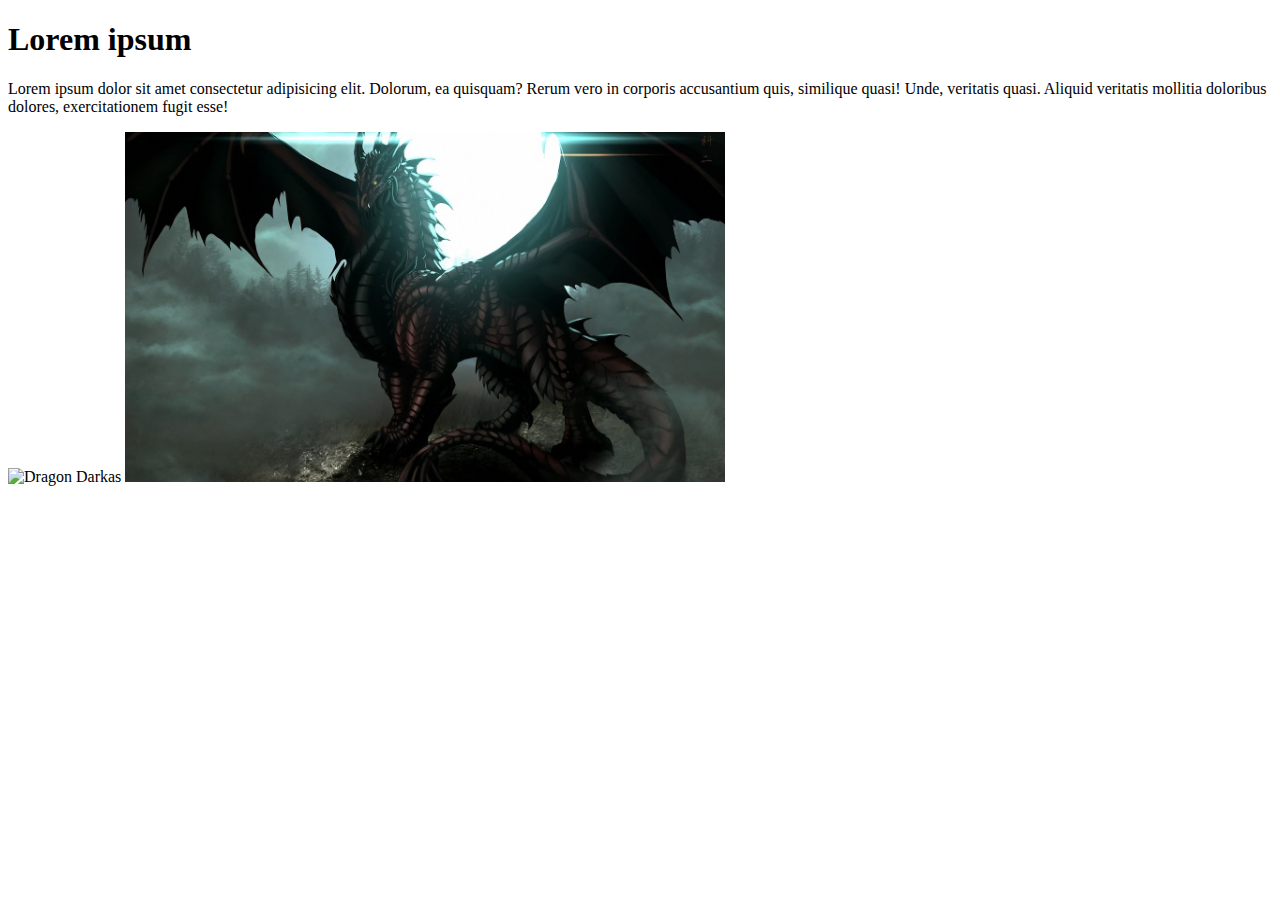
==== index.html @ f3823cfc "Secind Commit" ====
<!DOCTYPE html>
<html lang="en">
<head>
  <meta charset="UTF-8">
  
  <title>Terms of Reference #1</title>
</head>
<body>
  
  <h1>Lorem ipsum</h1>
  
  <p>Lorem ipsum dolor sit amet consectetur adipisicing elit. Dolorum, ea quisquam? Rerum vero in corporis accusantium quis, similique quasi! Unde, veritatis quasi. Aliquid veritatis mollitia doloribus dolores, exercitationem fugit esse!</p>
 
  <img src="http://svgnipro.tmweb.ru/img/img1.jpg" alt="Dragon Darkas" width="600px" height="350px">
  
  <img src="img/img2.jpg" alt="Dragon Mercan" width="600px" height="350px">

</body>
</html>
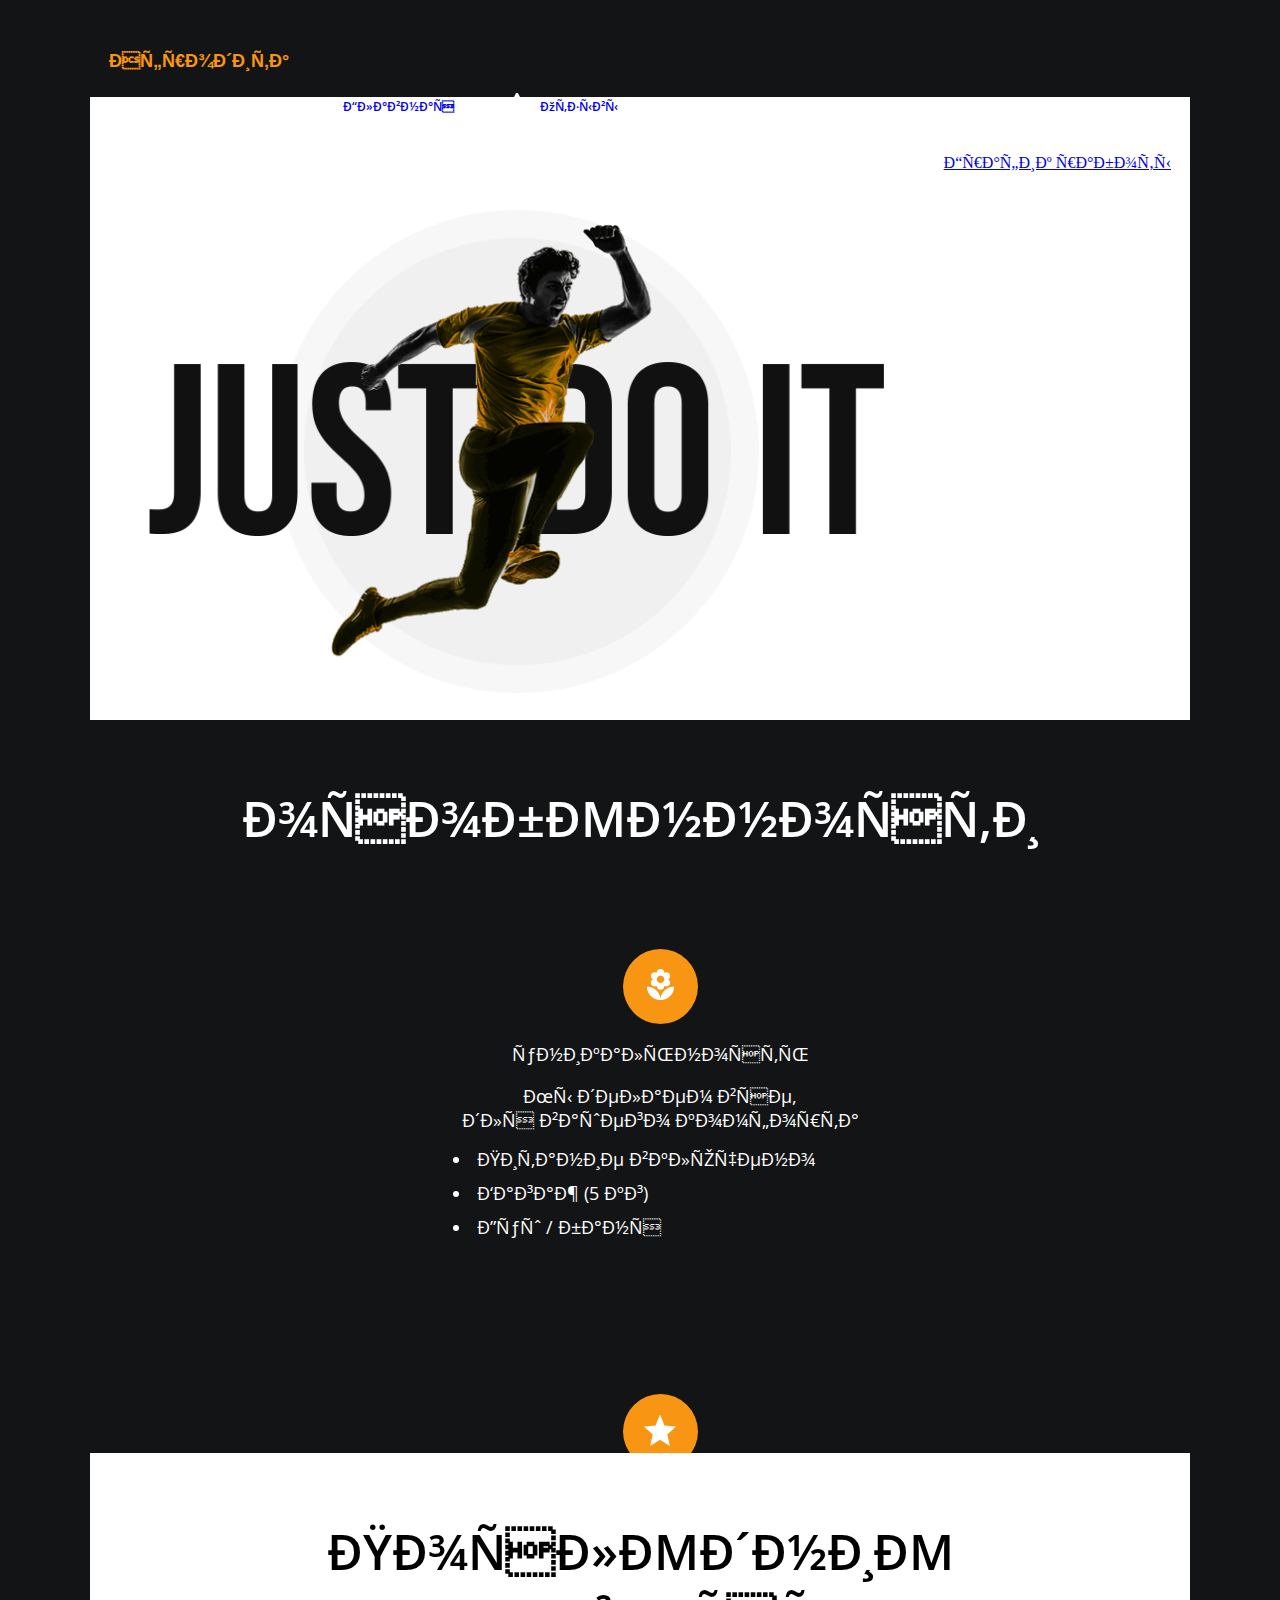
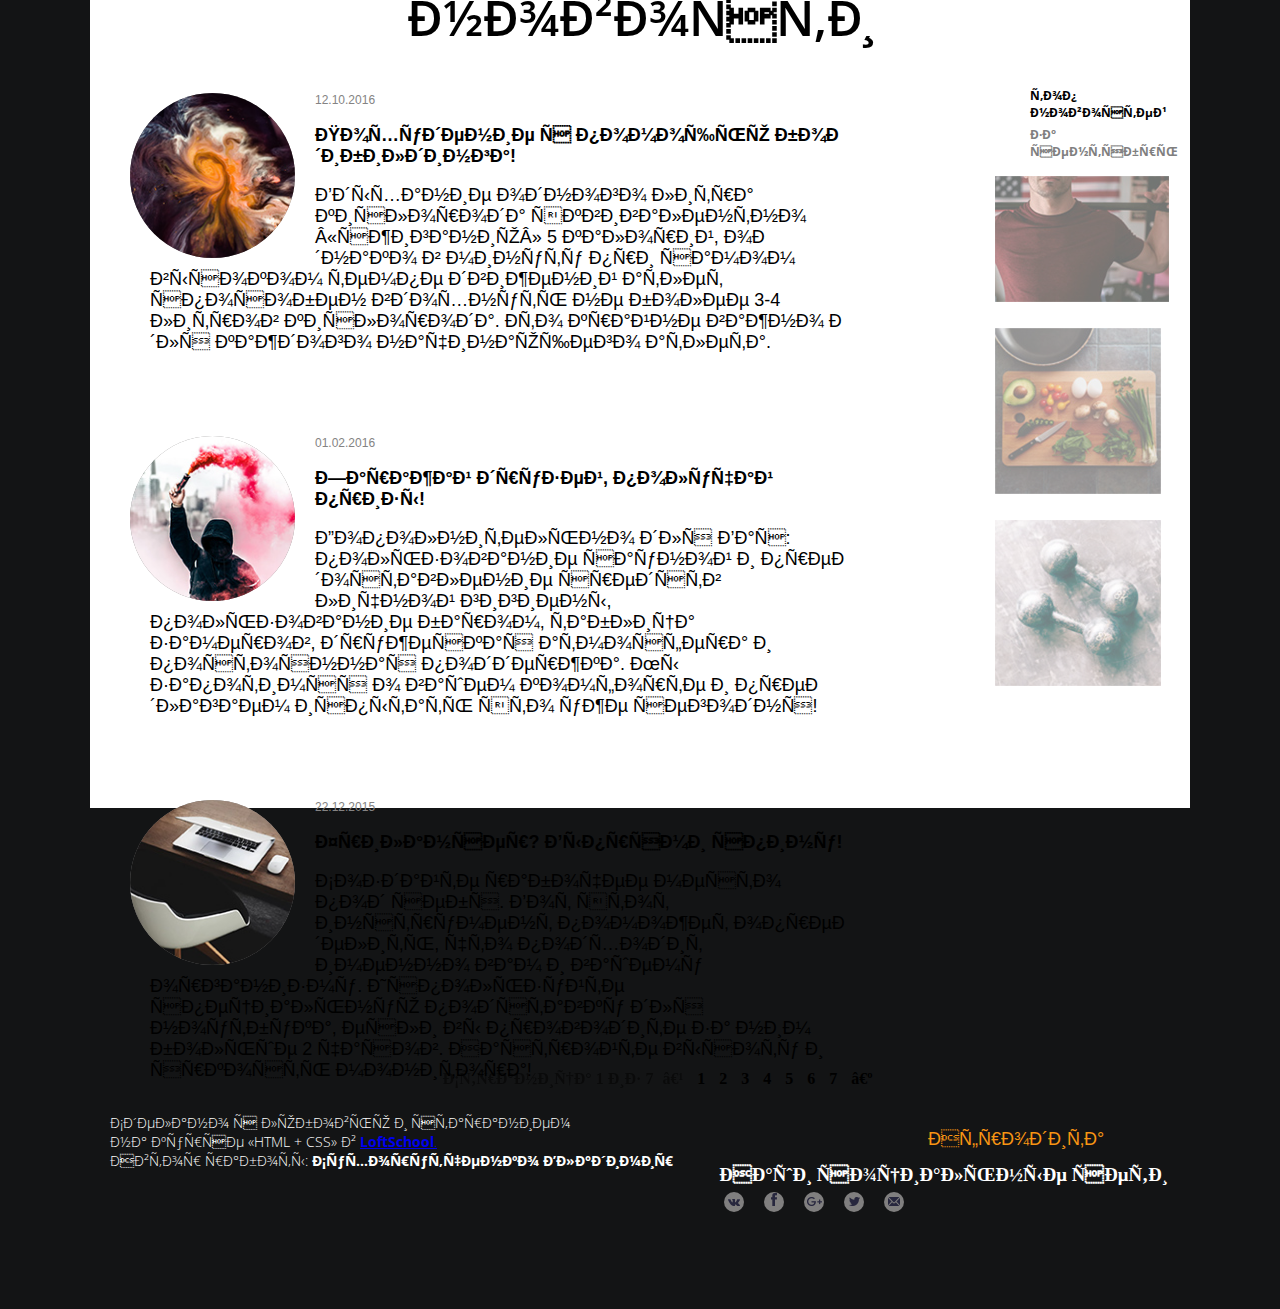
==== commit bd78583d: "lux fitness" ====
--- a/index.html
+++ b/index.html
@@ -1,19 +1,289 @@
 <!DOCTYPE html>
-<html lang="en">
+<html lang="ru">
 <head>
-  <meta charset="UTF-8">
-  
-  <title>Terms of Reference #1</title>
+  <meta charsetsidebar__list="UTF-8">
+  <meta name="viewport" content="width=device-width, initial-scale=1.0">
+  <meta http-equiv="X-UA-Compatible" content="ie=edge">
+	<title>Афродита</title>
+	<link rel="stylesheet" href="css/main.css">
+	<link href="https://fonts.googleapis.com/css?family=Open+Sans" rel="stylesheet">
+
 </head>
 <body>
+	<div	class="wrapper"></div>
+	
+		<div class="header">
+			
+			
+				<div  class="header__logo">Афродита</div>
+			
+			
+			
+				
+				<ul class="header__sidebar-list">
+					<li class="header__sidebar-item">
+							<div class="header__sidebar-img">
+								<a href="#" class="header__sidebar-text">
+									<img src="img/header/main_icon.png" class="header__sidebar-picture" alt="молния">
+									<span class="header__text">Главная</span>
+								</a>
+							</div>
+							
+					</li>
+					<li class="header__sidebar-item">
+							<div class="header__sidebar-img">
+									<a href="#" class="header__sidebar-text">
+								<img src="img/header/star.png" class="header__sidebar-picture" alt="звезда">
+								<span class="header__text">Отзывы</span>
+							</a>
+							</div>
+							
+					</li>
+					<li class="header__sidebar-item">
+							<div class="header__sidebar-img">
+								<a href="" class="header__sidebar-text">
+									<img src="img/header/geem.png" class="header__sidebar-picture" alt="гантеля">
+									<span class="header__text">Услуги</span>
+								</a>
+							</div>
+							
+					</li>
+				</ul>
+
+				<div class="header__info">
+					<div class="header__phone">
+						<a href="tel:+788000039210" class="header__phone-number">8 (800) 00-392-10</a>	
+					</div>
+	
+					<div class="header__schedule">
+							<a href="#" class="header__schedule" title="График работы">График работы</a>
+					</div>
+				</div>	
+			</div>
+
+						
+    </div>
+    
+    <div class="banner">
+        <div class="banner__img">
+            <img src="img/banner/banner.png" class="banner__picture" alt="Баннер">
+        </div>
+    </div>
+
+    <div class="feauteres">
+        <h1 class="feauteres__title">особенности</h1>
+
+        <ul class="feautere__list">
+            <li class="feautere__item">
+              <div class="feautere__avatar">
+                      <img src="img/feautere/flower.png" class="feautere__content-picture" alt="цветок">
+              </div>
+
+              <div class="feautere__content">
+                <h3 class="feautere__content-title">уникальность</h3>
+                <p class="feautere__content-text">
+									 Мы делаем все,<br>
+									 для вашего комфорта
+                </p>
+                <ul class="feautere__content-list">
+                  <li class="feautere__content-item"> Питание включено</li>
+                  <li class="feautere__content-item">Багаж (5 кг)</li>
+                  <li class="feautere__content-item">Душ / баня</li>
+                </ul>
+    
+              </div>    
+            </li>
+            <li class="feautere__item">
+              <div class="feautere__avatar">
+                 <img src="img/feautere/star.png" class="feautere__content-picture" alt="звезда">
+               </div>
+
+              <div class="feautere__content">
+                <h3 class="feautere__content-title">премиум-класс</h3>
+                <p class="feautere__content-text">
+										Наш зал оборудован<br>
+										 тренажёрами A-класса
+                </p>
+                <ul class="feautere__content-list">
+                  <li class="feautere__content-item">Качество</li>
+                  <li class="feautere__content-item">Продуктивность</li>
+                  <li class="feautere__content-item">Результат</li>
+                </ul>    
+              </div>   
+            </li>
+            <li class="feautere__item">
+							<div class="feautere__avatar">
+								<img src="img/feautere/painter.png" class="feautere__content-picture" alt="палитра">
+							</div>
+
+						 <div class="feautere__content">
+								<h3 class="feautere__content-title">личный тренер</h3>
+								<p class="feautere__content-text">
+								Тренер сделает всё<br> для вашего результата
+								</p>
+							  <ul class="feautere__content-list">
+								  <li class="feautere__content-item">Программа</li>
+								  <li class="feautere__content-item">Питание</li>
+								  <li class="feautere__content-item">План тренеровок</li>
+							  </ul>    
+						  </div>  
+            </li>
+          </ul>
+    </div>           
+
+		<div class="news">		
+			<div class="feeds">
+				<h1 class="feeds__title">Последние новости</h1>
+				<ul class="feeds__list">
+					<li class="feeds__item">
+						<div class="feeds__avatar">
+										<img src="img/news/cosmos.jpg" class="feeds__avatar-picture" alt="космос">
+						</div>
+						<div class="feeds__content">
+							<div class="feeds__date">12.10.2016</div>
+							<h3 class="feeds__username">Похудение с помощью бодибилдинга!</h3>
+							<p class="feeds__text">
+								Вдыхание одного литра кислорода эквивалентно «сжиганию» 5 калорий, однако в минуту при самом высоком темпе движений атлет способен вдохнуть не более 3-4 литров кислорода. Это крайне важно для каждого начинающего атлета.
+							</p>
+
+						</div>
+
+					</li>
+					<li class="feeds__item">
+						<div class="feeds__avatar">
+							<img src="img/news/fire.jpg" class="feeds__avatar-picture" alt="фаер">
+						</div>
+						<div class="feeds__content">
+							<div class="feeds__date">01.02.2016</div>
+							<h3 class="feeds__username">Заражай друзей, получай призы!</h3>
+							<p class="feeds__text">
+									Дополнительно для Вас: пользование сауной и предоставление средств личной гигиены, пользование баром, таблица замеров, дружеская атмосфера и постоянная поддержка. Мы запотимся о вашем комфорте и предлагаем испытать это уже сегодня!
+							</p>
+
+						</div>
+					</li>
+					<li class="feeds__item">
+						<div class="feeds__avatar">
+							<img src="img/news/note.jpg" class="feeds__avatar-picture" alt="ноут">
+						</div>
+						<div class="feeds__content">
+							<div class="feeds__date">22.12.2015</div>
+							<h3 class="feeds__username">Фрилансер? Выпрями спину!</h3>
+							<p class="feeds__text">
+									Создайте рабочее место под себя. Вот этот инструмент поможет определить, что подходит именно вам и вашему организму. Используйте специальную подставку для ноутбука, если вы проводите за ним больше 2 часов. Настройте высоту и яркость монитора! 
+							</p>
+
+						</div>
+					</li>
+				</ul>
+			</div>
+			<div class="last-news">
+					<h3 class="last-news__title">топ новостей</h3>
+					<h3 class="last-news__title-monse">за сентябрь</h3>
+					<ul class="last-news__list">
+						<li class="last-news__item">
+								<div class="last-news__avatar">
+									<a href="#" class="last-news__link">
+										<img src="img/news/mensport.jpg" class="last-news__avatar-picture" alt="спорт">
+									</a>
+								</div>
+						</li>
+						<li class="last-news__item">
+							<div class="last-news__avatar">
+								<a href="#" class="last-news__link">
+									<img src="img/news/eat.jpg" class="last-news__avatar-picture" alt="еда">
+								</a>
+							</div>
+						</li>
+						<li class="last-news__item">
+								<div class="last-news__avatar">
+									<a href="#" class="last-news__link">
+										<img src=" img/news/gan.jpg" class="last-news__avatar-picture" alt="спорт">
+									</a>
+								</div>
+						</li>
+					</ul>
+			</div>
+		</div>
+
+		<div class="page__line">
+			<ul class="page__list">
+					<li class="page__item">
+						<span class="page__text-number">Страница 1 из 7</span>
+					</li>
+					<li class="page__item">
+							<a href="#" title="На предыдущую страницу " class="page__link left">‹</a>
+						</li>
+					<li class="page__item">
+						<a href="#" class="page__link">1</a>
+					</li>
+					<li class="page__item">
+						<a href="#" class="page__link">2</a>
+					</li>
+					<li class="page__item">
+						<a href="#" class="page__link">3</a>
+					</li>
+					<li class="page__item">
+						<a href="#" class="page__link">4</a>
+					</li>
+					<li class="page__item">
+						<a href="#" class="page__link">5</a>
+					</li>
+					<li class="page__item">
+						<a href="#" class="page__link">6</a>
+					</li>
+					<li class="page__item">
+						<a href="#" class="page__link">7</a>
+					</li>
+					<li class="page__item">
+						<a href="#" title="На следующую страницу" class="page__link">›</a>
+					</li>
+			</ul>
+	</div>
+
+		<div class="footer">
+			<p class="footer__text">
+				Сделано с любовью и старанием<br>
+				на курсе &laquo;HTML + CSS&raquo; в <a href="https://loftschool.com" title="Школа онлай образования"><span class="footer__text-word">LoftSchool</span>.</a><br>
+				Автор работы: <span class="footer__text-word">Сухорутченко Владимир</span> <br>
+			</p>
+			<div class="footer__logo">
+					<span class="footer__logol">Афродита</span>
+			</div>
+			<div class="footer__social-networks">
+
+					<h3 class="footer__social-tittle">Наши социальные сети</h3>
+					
+					<ul class="footer__listfooter__list">
+						<li class="footer-item">
+							<a href="#" class="footer__social-link">
+								<img src="img\footer\vk.png" class="footer__social-img" alt="Вконтакте">
+							</a>
+						</li>
+						<li class="footer-item">
+							<a href="#" class="footer__social-link">
+								<img src="img\footer\fb.png" class="footer__social-img" alt="Фейсбук">
+							</a>
+						</li>
+						<li class="footer-item">
+							<a href="#" class="footer__social-link">
+								<img src="img\footer\google.png" class="footer__social-img" alt="Гугл">
+							</a>
+						</li>
+						<li class="footer-item">
+							<a href="#" class="footer__social-link">
+								<img src="img\footer\twitter.png" class="footer__social-img" alt="Твитер">
+							</a>
+						</li>
+						<li class="footer-item">
+							<a href="#" class="footer__social-link">
+								<img src="img\footer\mail.png" class="footer__social-img" alt="Почта">
+							</a>
+						</li>
+					</ul>
+			</div>
+		</div>
+	</v>
   
-  <h1>Lorem ipsum</h1>
-  
-  <p>Lorem ipsum dolor sit amet consectetur adipisicing elit. Dolorum, ea quisquam? Rerum vero in corporis accusantium quis, similique quasi! Unde, veritatis quasi. Aliquid veritatis mollitia doloribus dolores, exercitationem fugit esse!</p>
- 
-  <img src="http://svgnipro.tmweb.ru/img/img1.jpg" alt="Dragon Darkas" width="600px" height="350px">
-  
-  <img src="img/img2.jpg" alt="Dragon Mercan" width="600px" height="350px">
-
 </body>
 </html>--- a/css/main.css
+++ b/css/main.css
@@ -0,0 +1,400 @@
+
+@font-face {
+  font-family: 'fontaf6eee1b3c701a7590c05964d553ee66';
+          src:    url('https://nomail.com.ua/files/eot/af6eee1b3c701a7590c05964d553ee66.eot?#iefix') format('embedded-opentype'),
+              url('https://nomail.com.ua/files/woff/af6eee1b3c701a7590c05964d553ee66.woff') format('woff'),
+              url('https://nomail.com.ua/files/woff2/af6eee1b3c701a7590c05964d553ee66.woff2') format('woff2');
+  }
+  
+  @font-face { font-family: 'GoraFree-Regular';  src: local('GoraFree-Regular'), url('https://nomail.com.ua/files/woff/af6eee1b3c701a7590c05964d553ee66.woff') format('woff'); }
+
+  #gorafreeregular { font-family:'GoraFree-Regular'; }
+  .fontaf6eee1b3c701a7590c05964d553ee66 { font-family: 'fontaf6eee1b3c701a7590c05964d553ee66'; }
+  .wrapper, .header, .banner, .feauteres, .news, .footer{
+    width: 1100px;
+    margin: 0 auto;
+  
+}
+
+  .header {
+    
+    background-color: #131415;
+    position: relative;
+    
+    height: 77px;
+    padding-top: 12px;
+}
+
+.header__text{
+  padding: 10px;
+}
+.header__logo{
+  font-family: "Gora Free", Arial, Helvetica, sans-serif;
+  font-size: 18px;
+  color: #f89513;
+  padding-left: 19px;
+  padding-top: 31px;
+  font-weight: 800;
+  float: left;
+  
+}
+.header__sidebar-item, .header__sidebar-img, .feautere__item, feeds__avatar, .feeds__item, feeds__content{
+  display: inline-block;
+   
+}
+.header__sidebar-text{
+  text-decoration: none;
+}
+.header__sidebar-list{
+  font-family: "Open Sans", Arial, Helvetica, sans-serif;
+  font-size: 12px;
+  font-weight: 600;
+  color: #ffffff;
+  margin: 0;
+  padding-left: 201px;
+  padding-right: 178px;
+  margin-top: 21px;
+  float: left;
+  
+}
+.header__sidebar-list:link{
+  text-decoration: none;
+}
+
+a:visited, .header__phone-number, .header__sidebar-list {
+  color: #ffffff;
+  text-decoration: none;
+}
+.header__schedule:visited {
+  color: #c77814;
+  text-decoration: underline;
+  
+}
+
+
+
+.header__schedule:hover {
+  text-decoration: underline;
+}
+
+.header__schedule:active {
+  text-decoration: underline;
+}
+
+.header__info{
+  margin: 0;
+  float: right;
+  padding-right: 19px;
+  padding-top: 21px;
+  
+     
+}
+
+ .header__sidebar-text{ 
+  padding: 20px;
+    
+}
+
+.banner{
+  background-color: #ffffff;
+  height: 625px;
+}
+.banner__picture{
+  position: relative;
+  display: block;
+  margin: 0 auto;
+  top: 95px;
+  width: 735px;
+}
+
+.feauteres{
+  background-color: #131415;
+  height: 735px;
+}
+
+.feauteres__title{
+  position: relative;
+  top: 65px;
+  font-family: "Open Sans", Arial, Helvetica, sans-serif;
+  font-size: 49px;
+  font-weight: 600;
+  color: #ffffff;
+  text-transform: uppercase;
+}
+
+.feautere__avatar{
+  background-color: #f89513;
+  width: 75px;
+  height: 75px;
+  border-radius: 200px;
+  display: block;
+  margin: 0 auto;
+}
+
+.feautere__content{
+  display: block;
+  
+}
+
+.feautere__list, .feautere__item, .feautere__content, .feauteres__title, .feeds__title{
+  text-align: center;
+}
+.feautere__item{
+  position: relative;
+  top: 60px;
+  padding: 70px;
+}
+
+.feautere__content-list{
+  padding: 10px;
+   text-align: left;
+  list-style: disc;
+  
+}
+
+
+
+.feautere__content-title, .feautere__content{
+   font-family: "Open Sans", Arial, Helvetica, sans-serif;
+  font-size: 18px;
+  font-weight:400;
+  color: #ffffff;
+}
+
+.feautere__content-text{
+  margin: 0 auto;
+  
+}
+.feautere__content-picture{
+  position: relative;
+  top: 20px;
+}
+.feautere__content-item{
+  padding: 5px;
+}
+
+.news{
+  background-color:#ffffff;
+  height: 955px;
+}
+
+.feeds__title{
+  position: relative;
+  top: 65px;
+  font-family: "Open Sans", Arial, Helvetica, sans-serif;
+  font-size: 49px;
+  font-weight: 600;
+  color: #000000;
+  text-transform: uppercase;
+}
+
+.feeds__list{
+  position: relative;
+  top: 60px;
+  list-style: none;
+}
+.feeds__list{
+  float: left;
+  
+  width: 850px;
+}
+
+.feeds__avatar-picture{
+  float: left;
+
+  background-color: #807f7f;
+  width: 165px;
+  height: 165px;
+  border-radius: 200px;
+  display: block;
+  margin: 0 auto;
+  
+}
+.feeds__item{
+  padding-bottom: 65px;
+}
+.feeds__content{
+  font-family: "Myriad Pro", Arial, Helvetica, sans-serif;
+  width: 695px;
+}
+
+.feeds__date{
+  font-size: 12px;
+  color: #848383;
+}
+
+
+
+
+.feeds__username, .feeds__text{
+  font-size: 18px;
+  color: #000000;
+}
+
+.last-news,{
+  float: right;
+ 
+}
+.last-news{
+  float: right;
+  position: relative;
+  list-style: none;
+  
+  top: 65px;
+  width: 160px;
+}
+
+.last-news__item{
+  list-style: none;
+}
+.feeds__content{
+  position: relative;
+  left: 20px;
+}
+
+.last-news__title, .last-news__title-monse{
+  font-family: "Open Sans", Arial, Helvetica, sans-serif;
+  padding-left: 70px;
+  margin: 5px;
+  font-size: 12px;
+  color: #000000
+}
+.last-news__title-monse{
+  color: #807f7f
+}
+
+.last-news__avatar-picture{
+  position: relative;
+  padding-bottom: 22px;
+  filter:opacity(55%);
+  
+}
+
+.page__line{
+  text-align: center;
+  clear: left;
+  color: #000000
+  
+  
+}
+.page__item{
+  display: inline-block;
+  font-weight: bold
+  
+}
+
+.page__link:visited {
+  color: #000000;
+}
+.page__link{
+  text-decoration: none;
+  padding: 5px;
+  color: #000000;
+}
+
+
+.page__link:hover{
+  background: #27273e;
+  color: #ffffff;
+}
+.left, .page__text-number{
+  filter:opacity(50%);
+}
+
+.footer{
+  height: 76px;
+  
+  background: #131415;
+}
+
+.footer__text{
+  margin-top: opx;
+  float: left;
+  font-family: "Open Sans", Arial, Helvetica, sans-serif;
+  font-size: 14px;
+  font-weight: lighter;
+  padding-left: 20px; /* Поля вокруг текста */
+  margin-right: 20px; /* Отступ справа */
+  color: #ffffff;
+  width: 256;
+}
+.footer__text-word{
+  font-weight: bold;
+}
+.footer__logo{
+  
+  float: left;
+  font-family: "Gora Free", Arial, Helvetica, sans-serif;
+  font-size: 18px;
+  color: #f89513;
+  padding-top: 30px;
+  padding-left: 235px;
+  width: 177px;
+  
+}
+.footer__social-networks{
+  float: right;
+  padding-right: 22px;
+  color: #ffffff;
+  height: 15px;
+
+}
+.footer__social-tittle{
+  margin-bottom: opx;
+}
+
+.footer-item{
+  display: inline-block;
+  float: left;
+  list-style: none;
+}
+.footer-item {
+background-color: #807f7f;
+width: 20px;
+height: 20px;
+border-radius: 200px;
+display: block;
+margin-top: opx;
+}
+.footer-item{
+  margin-right: 15px;
+  margin-left: 5px;
+  position: relative;  
+    bottom: 18px;  
+    right: 40px;
+    text-align: center;
+  }
+  body{
+    background-color: #131415; 
+   } 
+   .feauteres{
+    position: relative;
+    bottom: 35px;
+     
+   }
+   .news{
+    position: relative;
+    bottom: 70px;
+   }
+
+   .last-news{
+    position: relative; 
+    right: 75px;
+   }
+   .page__line{
+    position: relative;
+    bottom: 120px; 
+   }
+
+   .footer{
+    position: relative;
+    bottom: 125px; 
+   }
+   .footer-item:hover{
+    background: #f89513;
+    
+  }
+  .footer__social-tittle{
+    position: relative;
+    bottom: 5px; 
+   }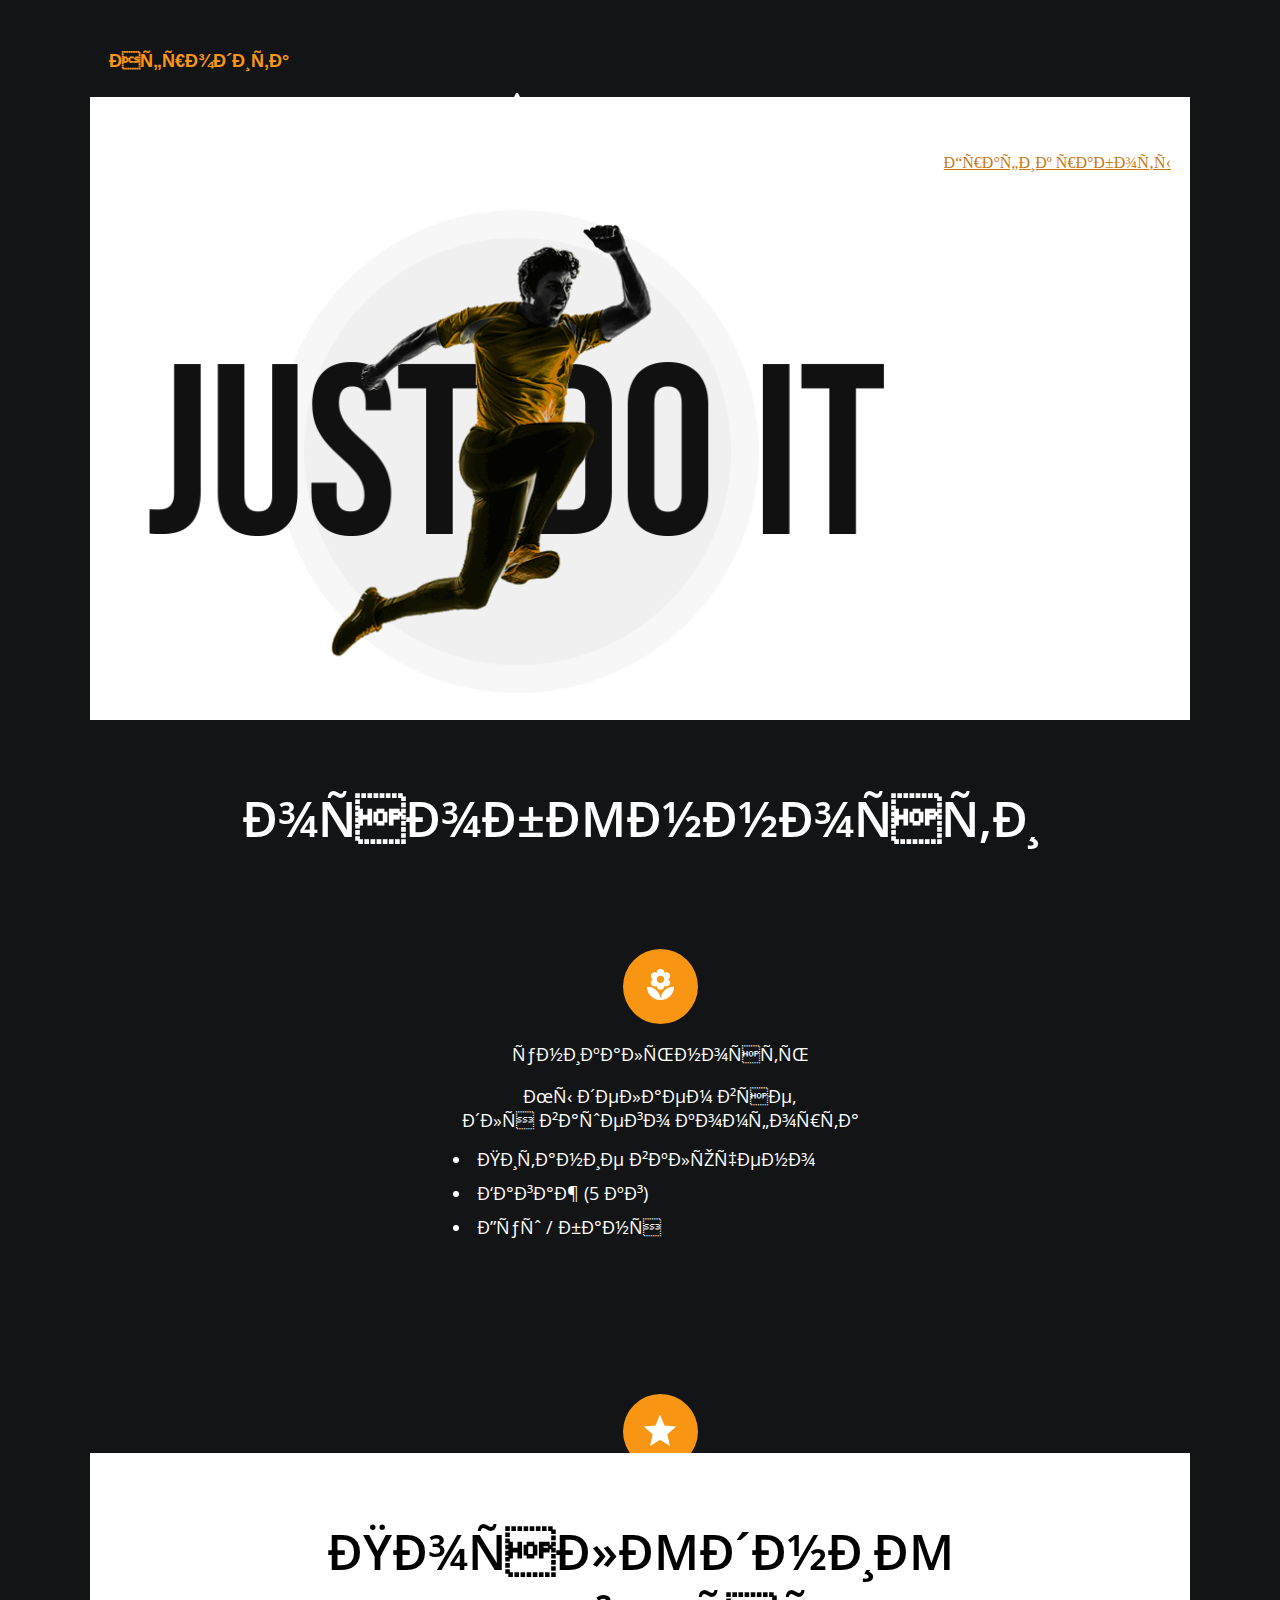
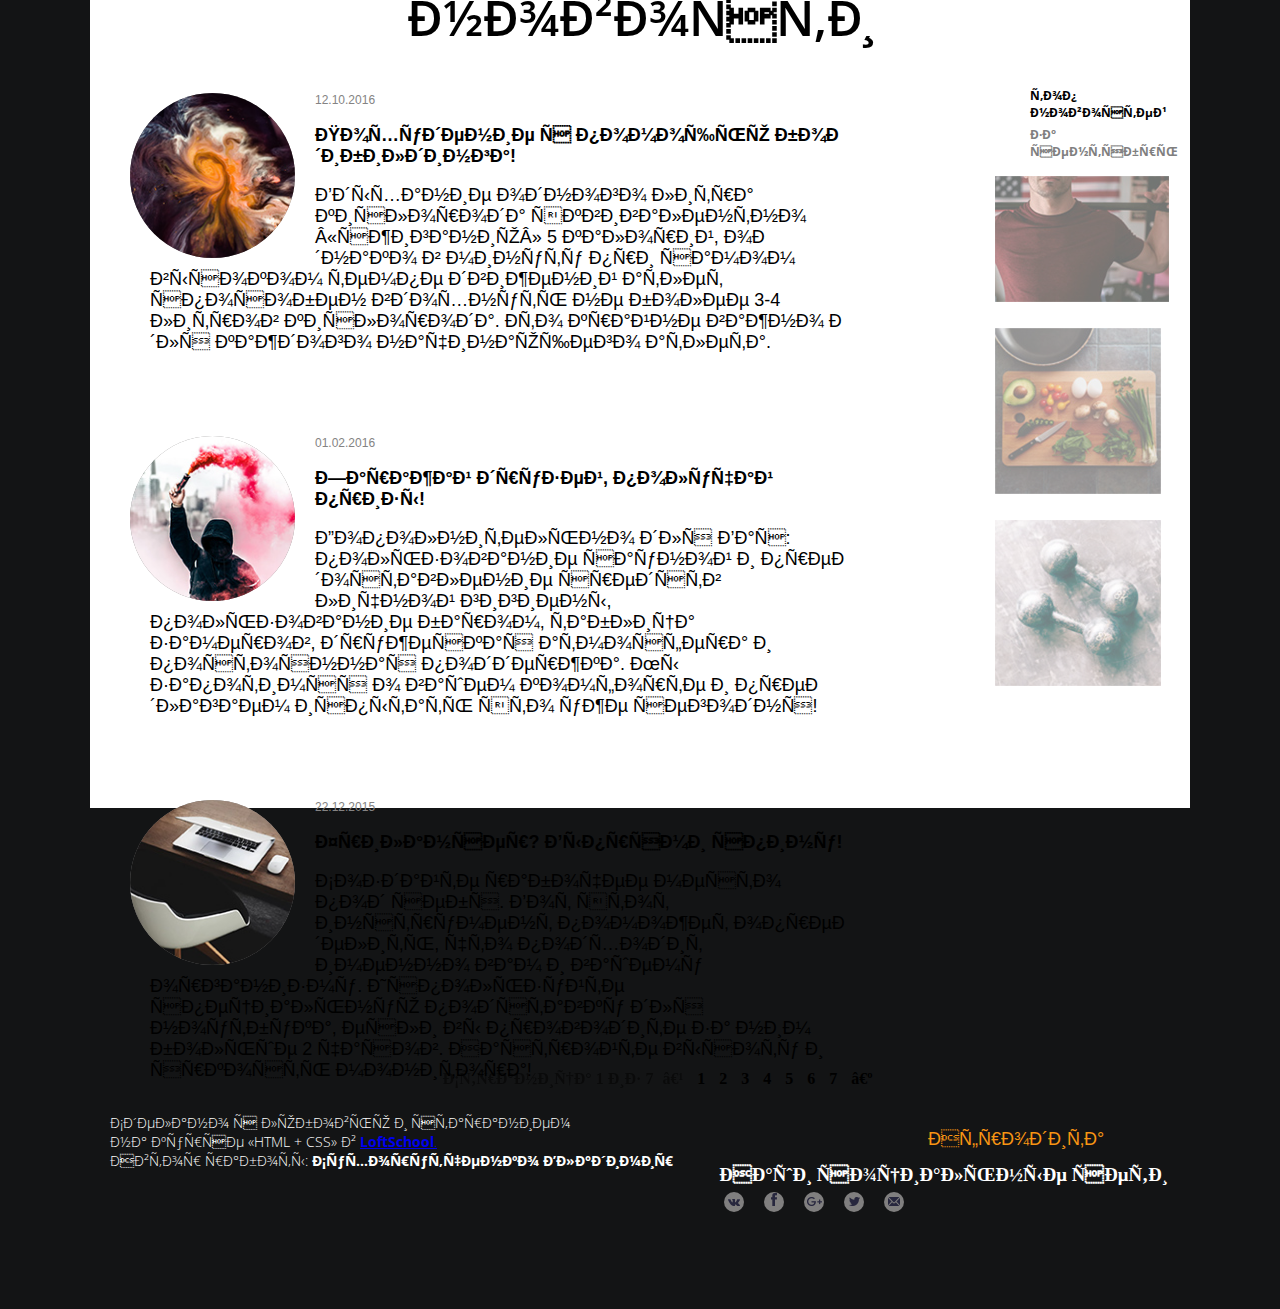
==== commit 02eb6111: "LUX4" ====
--- a/index.html
+++ b/index.html
@@ -56,7 +56,7 @@
 					</div>
 	
 					<div class="header__schedule">
-							<a href="#" class="header__schedule" title="График работы">График работы</a>
+							<a href="#" class="header__schedule" title="пн-вс: 09:00-20:00">График работы</a>
 					</div>
 				</div>	
 			</div>
--- a/css/main.css
+++ b/css/main.css
@@ -57,6 +57,8 @@
   float: left;
   
 }
+
+
 .header__sidebar-list:link{
   text-decoration: none;
 }
@@ -65,40 +67,24 @@
   color: #ffffff;
   text-decoration: none;
 }
-.header__schedule:visited {
-  color: #c77814;
-  text-decoration: underline;
-  
-}
-
-
-
-.header__schedule:hover {
-  text-decoration: underline;
-}
-
-.header__schedule:active {
-  text-decoration: underline;
-}
+
 
 .header__info{
   margin: 0;
   float: right;
   padding-right: 19px;
   padding-top: 21px;
-  
-     
 }
 
  .header__sidebar-text{ 
   padding: 20px;
-    
 }
 
 .banner{
   background-color: #ffffff;
   height: 625px;
 }
+
 .banner__picture{
   position: relative;
   display: block;
@@ -231,10 +217,6 @@
   color: #000000;
 }
 
-.last-news,{
-  float: right;
- 
-}
 .last-news{
   float: right;
   position: relative;
@@ -308,7 +290,7 @@
 }
 
 .footer__text{
-  margin-top: opx;
+  
   float: left;
   font-family: "Open Sans", Arial, Helvetica, sans-serif;
   font-size: 14px;
@@ -316,7 +298,7 @@
   padding-left: 20px; /* Поля вокруг текста */
   margin-right: 20px; /* Отступ справа */
   color: #ffffff;
-  width: 256;
+  
 }
 .footer__text-word{
   font-weight: bold;
@@ -339,9 +321,6 @@
   height: 15px;
 
 }
-.footer__social-tittle{
-  margin-bottom: opx;
-}
 
 .footer-item{
   display: inline-block;
@@ -354,7 +333,7 @@
 height: 20px;
 border-radius: 200px;
 display: block;
-margin-top: opx;
+
 }
 .footer-item{
   margin-right: 15px;
@@ -397,4 +376,27 @@
   .footer__social-tittle{
     position: relative;
     bottom: 5px; 
-   }+   }
+   .header__sidebar-text:link {
+      color: #ffffff;
+  }
+
+  .header__sidebar-text:visited {
+    color: #ffffff;
+  }
+  .header__sidebar-texta:active {
+    color: #ffffff;
+  }
+
+  .header__schedule:visited {
+    color: #c77814;
+    text-decoration: underline;
+  }
+
+  .header__schedule:link {
+    color: #c77814;
+}
+
+.header__schedule:active {
+  color: #c77814;
+}
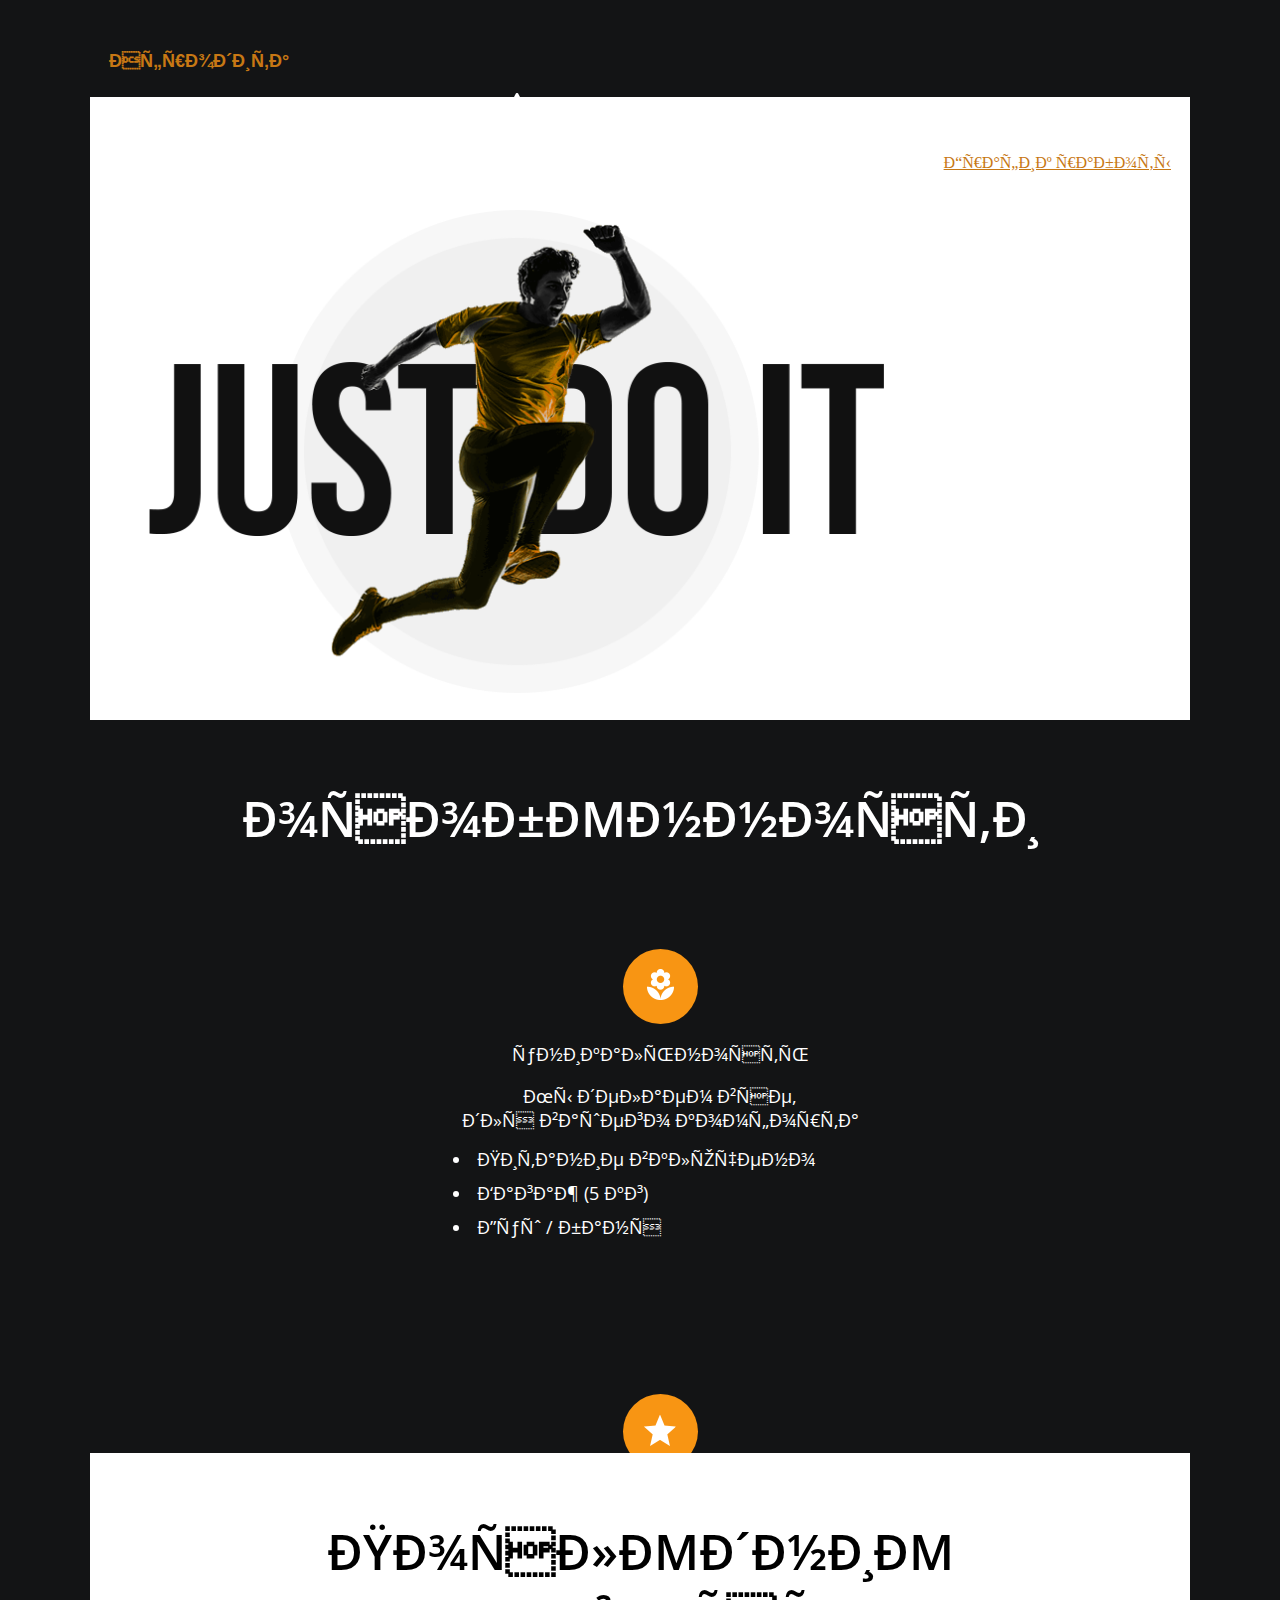
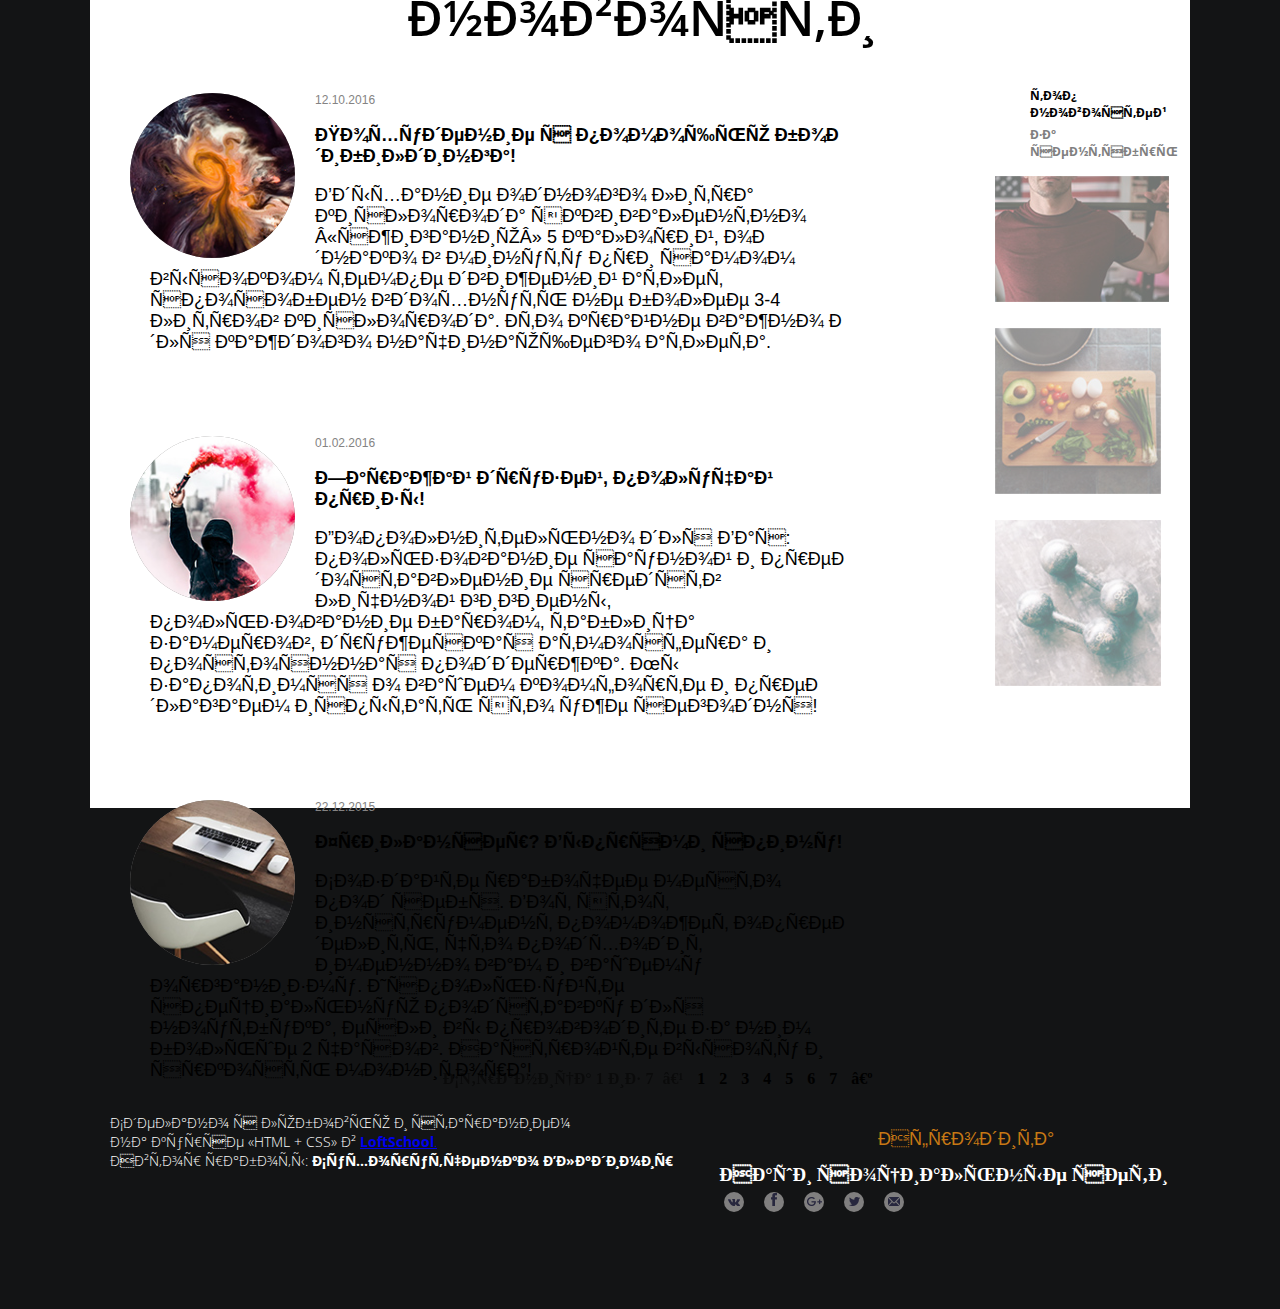
==== commit 59a464ba: "fitnes7" ====
--- a/index.html
+++ b/index.html
@@ -15,7 +15,10 @@
 		<div class="header">
 			
 			
-				<div  class="header__logo">Афродита</div>
+				<div  class="header__logo">
+						<a href="#" class="logo">Афродита</a>
+
+				</div>
 			
 			
 			
@@ -56,7 +59,7 @@
 					</div>
 	
 					<div class="header__schedule">
-							<a href="#" class="header__schedule" title="пн-вс: 09:00-20:00">График работы</a>
+							<a href="#" class="header__schedule" title="График работы">График работы</a>
 					</div>
 				</div>	
 			</div>
@@ -248,7 +251,7 @@
 				Автор работы: <span class="footer__text-word">Сухорутченко Владимир</span> <br>
 			</p>
 			<div class="footer__logo">
-					<span class="footer__logol">Афродита</span>
+					<a href="#" class="logo">Афродита</a>
 			</div>
 			<div class="footer__social-networks">
 
--- a/css/main.css
+++ b/css/main.css
@@ -304,7 +304,8 @@
   font-weight: bold;
 }
 .footer__logo{
-  
+  position: relative;  
+  right: 50px;
   float: left;
   font-family: "Gora Free", Arial, Helvetica, sans-serif;
   font-size: 18px;
@@ -400,3 +401,9 @@
 .header__schedule:active {
   color: #c77814;
 }
+
+
+.logo:link, .logo:visited, .logo:active{
+  color: #c77814;
+  text-decoration: none;
+}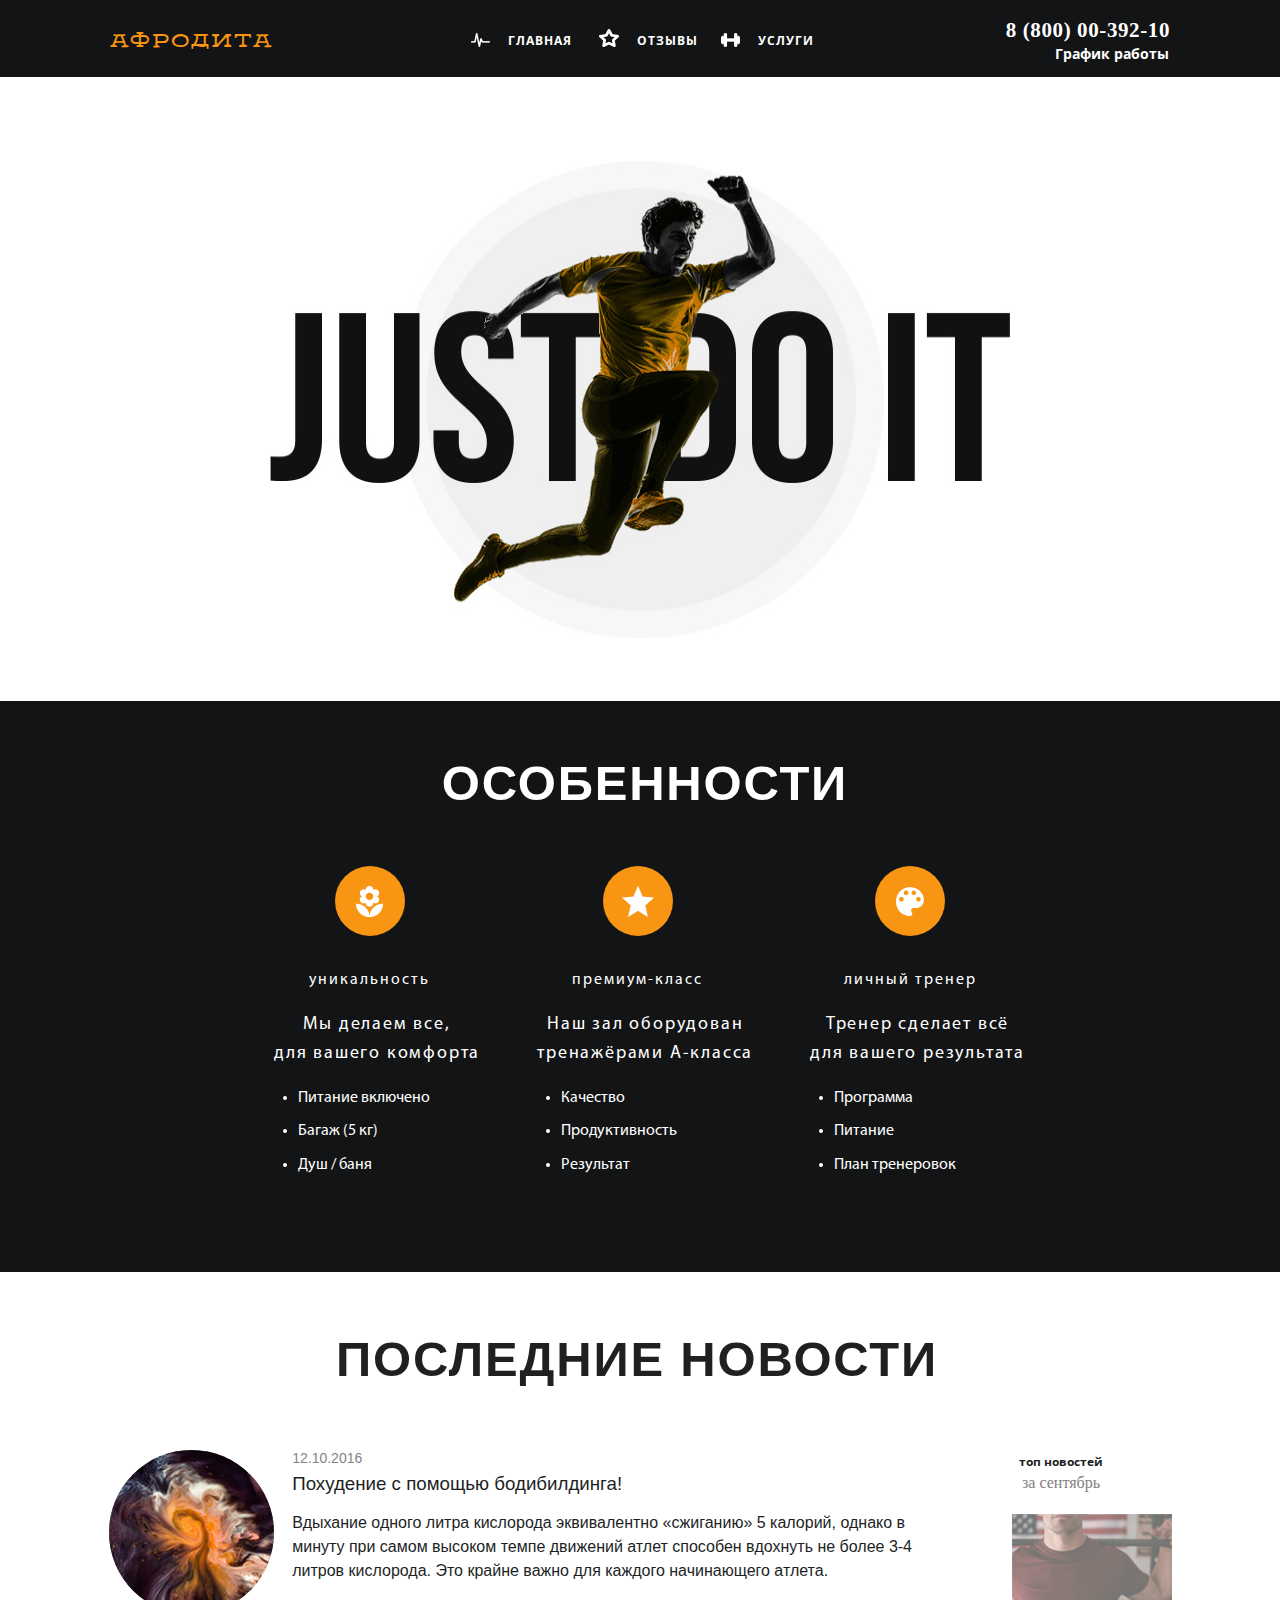
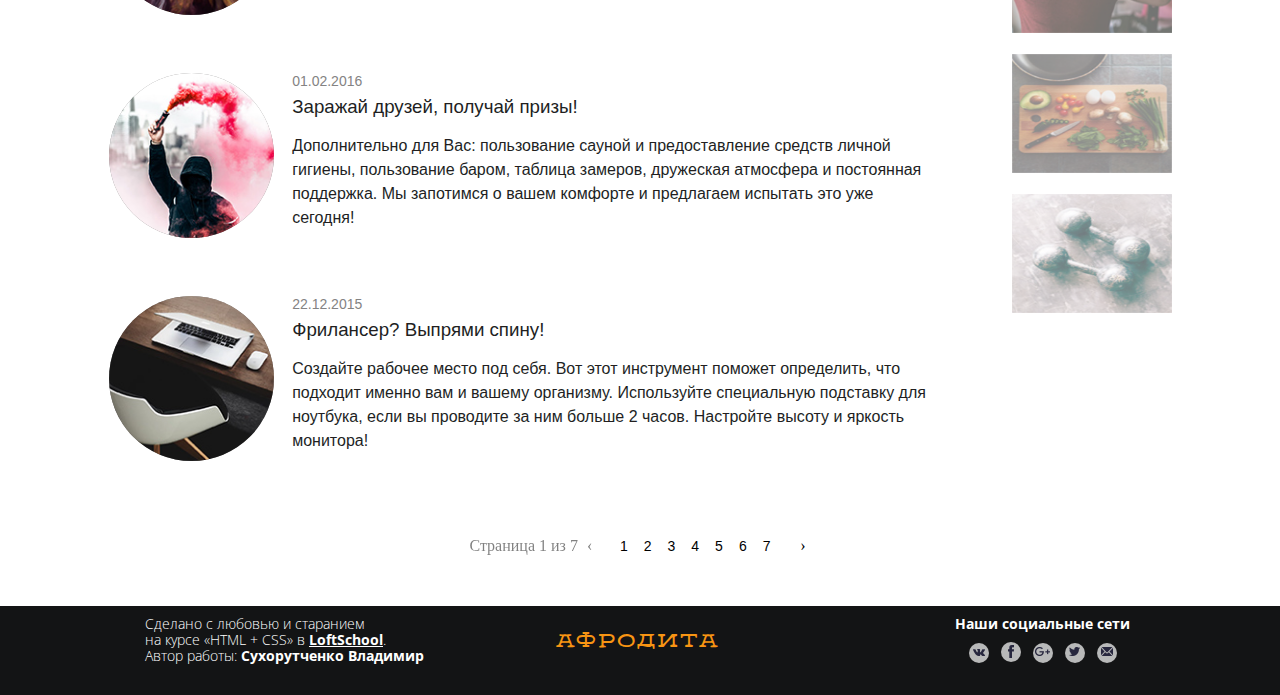
==== commit 16ca636b: "fitlux" ====
--- a/index.html
+++ b/index.html
@@ -1,112 +1,117 @@
 <!DOCTYPE html>
 <html lang="ru">
 <head>
-  <meta charsetsidebar__list="UTF-8">
+  <meta charset="UTF-8">
   <meta name="viewport" content="width=device-width, initial-scale=1.0">
   <meta http-equiv="X-UA-Compatible" content="ie=edge">
-	<title>Афродита</title>
-	<link rel="stylesheet" href="css/main.css">
-	<link href="https://fonts.googleapis.com/css?family=Open+Sans" rel="stylesheet">
-
+  <title>Афродита</title>
+  <link rel="apple-touch-icon" sizes="76x76" href="favicon/apple-touch-icon.png">
+<link rel="icon" type="image/png" sizes="32x32" href="favicon/favicon-32x32.png">
+<link rel="icon" type="image/png" sizes="16x16" href="favicon/favicon-16x16.png">
+<link rel="manifest" href="favicon/site.webmanifest">
+<link rel="mask-icon" href="favicon/safari-pinned-tab.svg" color="#5bbad5">
+<meta name="msapplication-TileColor" content="#da532c">
+<meta name="theme-color" content="#ffffff">
+  <link href="https://fonts.googleapis.com/css?family=Open+Sans:300,700" rel="stylesheet">
+  <link rel="stylesheet" href="css/normalize.css">
+  <link rel="stylesheet" href="css/main.css">
 </head>
 <body>
-	<div	class="wrapper"></div>
-	
-		<div class="header">
-			
-			
-				<div  class="header__logo">
-						<a href="#" class="logo">Афродита</a>
-
-				</div>
-			
-			
-			
-				
-				<ul class="header__sidebar-list">
-					<li class="header__sidebar-item">
-							<div class="header__sidebar-img">
-								<a href="#" class="header__sidebar-text">
-									<img src="img/header/main_icon.png" class="header__sidebar-picture" alt="молния">
-									<span class="header__text">Главная</span>
-								</a>
-							</div>
-							
-					</li>
-					<li class="header__sidebar-item">
-							<div class="header__sidebar-img">
-									<a href="#" class="header__sidebar-text">
-								<img src="img/header/star.png" class="header__sidebar-picture" alt="звезда">
-								<span class="header__text">Отзывы</span>
-							</a>
-							</div>
-							
-					</li>
-					<li class="header__sidebar-item">
-							<div class="header__sidebar-img">
-								<a href="" class="header__sidebar-text">
-									<img src="img/header/geem.png" class="header__sidebar-picture" alt="гантеля">
-									<span class="header__text">Услуги</span>
-								</a>
-							</div>
-							
-					</li>
-				</ul>
-
-				<div class="header__info">
-					<div class="header__phone">
-						<a href="tel:+788000039210" class="header__phone-number">8 (800) 00-392-10</a>	
-					</div>
-	
-					<div class="header__schedule">
-							<a href="#" class="header__schedule" title="График работы">График работы</a>
-					</div>
-				</div>	
-			</div>
-
-						
-    </div>
+
+  <div class="wrapper">
     
-    <div class="banner">
-        <div class="banner__img">
-            <img src="img/banner/banner.png" class="banner__picture" alt="Баннер">
-        </div>
-    </div>
-
-    <div class="feauteres">
-        <h1 class="feauteres__title">особенности</h1>
-
-        <ul class="feautere__list">
+    <header class="header">
+      <div class="container">
+        <div class="header__top">
+          <div class="header__left">
+              <a href="#" class="logo">Афродита</a>
+          </div>
+          
+          <div class="header__center">
+            <ul class="sidebar__list">
+              <li class="sidebar__item">
+                <a href="#" class="sidebar__text">
+                  <img src="img/header/main_icon.png" class="sidebar-img" alt="молния">
+                  <span class="sidebar__text-item">Главная</span>
+                </a>
+              </li>
+              <li class="sidebar__item">
+                <a href="#" class="sidebar__text star">
+                  <img src="img/header/star.png" class="sidebar-img" alt="звезда">
+                  <span class="sidebar__text-item">Отзывы</span>
+                </a>
+              </li>
+              <li class="sidebar__item">
+                <a href="#" class="sidebar__text gan">
+                  <img src="img/header/geem.png" class="sidebar-img" alt="гантеля">
+                  <span class="sidebar__text-item">Услуги</span>
+                </a>
+              </li>
+            </ul>
+          </div>
+
+          <div class="header__right">
+            <a href="tel:+788000039210" class="phone">8 (800) 00-392-10</a>
+            <a href="#" class="work">
+              <div class="work__text">
+                  График работы
+              </div>
+            </a>
+            <!-- <div class="work__info">
+              <span class="work__day">пн-вс: 09:00-20:00</span> <br>
+              <span class="work__time">обед: 14:00-14:30  </span>
+            </div> -->
+          </div>
+        </div>
+      </div>
+    </header>    
+        <div class="header__banner">
+          <div class="container">
+            <div class="banner">
+              <img src="img\banner\banner.jpg" class="banner__img" alt="Баннер">
+           </div>
+           </div>
+        </div>
+    
+    <main class="main-content">
+      <div class="feature">
+        <div class="container">
+          <h2 class="title">Особенности</h2>
+          <ul class="feautere__listes">
             <li class="feautere__item">
               <div class="feautere__avatar">
-                      <img src="img/feautere/flower.png" class="feautere__content-picture" alt="цветок">
+                <img src="img/feautere/flower.png" class="feautere__content-picture" alt="цветок">
               </div>
-
+  
               <div class="feautere__content">
                 <h3 class="feautere__content-title">уникальность</h3>
-                <p class="feautere__content-text">
-									 Мы делаем все,<br>
-									 для вашего комфорта
-                </p>
+                <div class="feautere__content-text">
+                  Мы делаем все,
+                </div>
+                <div class="feautere__content-text">
+                  для вашего комфорта
+                </div>
                 <ul class="feautere__content-list">
                   <li class="feautere__content-item"> Питание включено</li>
                   <li class="feautere__content-item">Багаж (5 кг)</li>
                   <li class="feautere__content-item">Душ / баня</li>
                 </ul>
-    
+      
               </div>    
             </li>
             <li class="feautere__item">
-              <div class="feautere__avatar">
-                 <img src="img/feautere/star.png" class="feautere__content-picture" alt="звезда">
+              <div class="feautere__avatar starn">
+                <img src="img/feautere/star.png" class="feautere__content-picture" alt="звезда">
                </div>
-
+  
               <div class="feautere__content">
                 <h3 class="feautere__content-title">премиум-класс</h3>
-                <p class="feautere__content-text">
-										Наш зал оборудован<br>
-										 тренажёрами A-класса
-                </p>
+                <div class="feautere__content-text">
+                  Наш зал оборудован
+                </div>
+                <div class="feautere__content-text">
+                  тренажёрами A-класса
+                </div>
                 <ul class="feautere__content-list">
                   <li class="feautere__content-item">Качество</li>
                   <li class="feautere__content-item">Продуктивность</li>
@@ -115,178 +120,180 @@
               </div>   
             </li>
             <li class="feautere__item">
-							<div class="feautere__avatar">
-								<img src="img/feautere/painter.png" class="feautere__content-picture" alt="палитра">
-							</div>
-
-						 <div class="feautere__content">
-								<h3 class="feautere__content-title">личный тренер</h3>
-								<p class="feautere__content-text">
-								Тренер сделает всё<br> для вашего результата
-								</p>
-							  <ul class="feautere__content-list">
-								  <li class="feautere__content-item">Программа</li>
-								  <li class="feautere__content-item">Питание</li>
-								  <li class="feautere__content-item">План тренеровок</li>
-							  </ul>    
-						  </div>  
+              <div class="feautere__avatar painter">
+                <img src="img/feautere/painter.png" class="feautere__content-picture" alt="палитра">
+              </div>
+  
+             <div class="feautere__content">
+                <h3 class="feautere__content-title">личный тренер</h3>
+                <div class="feautere__content-text">
+                  Тренер сделает всё
+                </div>
+                <div class="feautere__content-text"> 
+                  для вашего результата
+                </div>
+                <ul class="feautere__content-list">
+                  <li class="feautere__content-item">Программа</li>
+                  <li class="feautere__content-item">Питание</li>
+                  <li class="feautere__content-item">План тренеровок</li>
+                </ul>    
+              </div>  
             </li>
           </ul>
-    </div>           
-
-		<div class="news">		
-			<div class="feeds">
-				<h1 class="feeds__title">Последние новости</h1>
-				<ul class="feeds__list">
-					<li class="feeds__item">
-						<div class="feeds__avatar">
-										<img src="img/news/cosmos.jpg" class="feeds__avatar-picture" alt="космос">
-						</div>
-						<div class="feeds__content">
-							<div class="feeds__date">12.10.2016</div>
-							<h3 class="feeds__username">Похудение с помощью бодибилдинга!</h3>
-							<p class="feeds__text">
-								Вдыхание одного литра кислорода эквивалентно «сжиганию» 5 калорий, однако в минуту при самом высоком темпе движений атлет способен вдохнуть не более 3-4 литров кислорода. Это крайне важно для каждого начинающего атлета.
-							</p>
-
-						</div>
-
-					</li>
-					<li class="feeds__item">
-						<div class="feeds__avatar">
-							<img src="img/news/fire.jpg" class="feeds__avatar-picture" alt="фаер">
-						</div>
-						<div class="feeds__content">
-							<div class="feeds__date">01.02.2016</div>
-							<h3 class="feeds__username">Заражай друзей, получай призы!</h3>
-							<p class="feeds__text">
-									Дополнительно для Вас: пользование сауной и предоставление средств личной гигиены, пользование баром, таблица замеров, дружеская атмосфера и постоянная поддержка. Мы запотимся о вашем комфорте и предлагаем испытать это уже сегодня!
-							</p>
-
-						</div>
-					</li>
-					<li class="feeds__item">
-						<div class="feeds__avatar">
-							<img src="img/news/note.jpg" class="feeds__avatar-picture" alt="ноут">
-						</div>
-						<div class="feeds__content">
-							<div class="feeds__date">22.12.2015</div>
-							<h3 class="feeds__username">Фрилансер? Выпрями спину!</h3>
-							<p class="feeds__text">
-									Создайте рабочее место под себя. Вот этот инструмент поможет определить, что подходит именно вам и вашему организму. Используйте специальную подставку для ноутбука, если вы проводите за ним больше 2 часов. Настройте высоту и яркость монитора! 
-							</p>
-
-						</div>
-					</li>
-				</ul>
-			</div>
-			<div class="last-news">
-					<h3 class="last-news__title">топ новостей</h3>
-					<h3 class="last-news__title-monse">за сентябрь</h3>
-					<ul class="last-news__list">
-						<li class="last-news__item">
-								<div class="last-news__avatar">
-									<a href="#" class="last-news__link">
-										<img src="img/news/mensport.jpg" class="last-news__avatar-picture" alt="спорт">
-									</a>
-								</div>
-						</li>
-						<li class="last-news__item">
-							<div class="last-news__avatar">
-								<a href="#" class="last-news__link">
-									<img src="img/news/eat.jpg" class="last-news__avatar-picture" alt="еда">
-								</a>
-							</div>
-						</li>
-						<li class="last-news__item">
-								<div class="last-news__avatar">
-									<a href="#" class="last-news__link">
-										<img src=" img/news/gan.jpg" class="last-news__avatar-picture" alt="спорт">
-									</a>
-								</div>
-						</li>
-					</ul>
-			</div>
-		</div>
-
-		<div class="page__line">
-			<ul class="page__list">
-					<li class="page__item">
-						<span class="page__text-number">Страница 1 из 7</span>
-					</li>
-					<li class="page__item">
-							<a href="#" title="На предыдущую страницу " class="page__link left">‹</a>
-						</li>
-					<li class="page__item">
-						<a href="#" class="page__link">1</a>
-					</li>
-					<li class="page__item">
-						<a href="#" class="page__link">2</a>
-					</li>
-					<li class="page__item">
-						<a href="#" class="page__link">3</a>
-					</li>
-					<li class="page__item">
-						<a href="#" class="page__link">4</a>
-					</li>
-					<li class="page__item">
-						<a href="#" class="page__link">5</a>
-					</li>
-					<li class="page__item">
-						<a href="#" class="page__link">6</a>
-					</li>
-					<li class="page__item">
-						<a href="#" class="page__link">7</a>
-					</li>
-					<li class="page__item">
-						<a href="#" title="На следующую страницу" class="page__link">›</a>
-					</li>
-			</ul>
-	</div>
-
-		<div class="footer">
-			<p class="footer__text">
-				Сделано с любовью и старанием<br>
-				на курсе &laquo;HTML + CSS&raquo; в <a href="https://loftschool.com" title="Школа онлай образования"><span class="footer__text-word">LoftSchool</span>.</a><br>
-				Автор работы: <span class="footer__text-word">Сухорутченко Владимир</span> <br>
-			</p>
-			<div class="footer__logo">
-					<a href="#" class="logo">Афродита</a>
-			</div>
-			<div class="footer__social-networks">
-
-					<h3 class="footer__social-tittle">Наши социальные сети</h3>
-					
-					<ul class="footer__listfooter__list">
-						<li class="footer-item">
-							<a href="#" class="footer__social-link">
-								<img src="img\footer\vk.png" class="footer__social-img" alt="Вконтакте">
-							</a>
-						</li>
-						<li class="footer-item">
-							<a href="#" class="footer__social-link">
-								<img src="img\footer\fb.png" class="footer__social-img" alt="Фейсбук">
-							</a>
-						</li>
-						<li class="footer-item">
-							<a href="#" class="footer__social-link">
-								<img src="img\footer\google.png" class="footer__social-img" alt="Гугл">
-							</a>
-						</li>
-						<li class="footer-item">
-							<a href="#" class="footer__social-link">
-								<img src="img\footer\twitter.png" class="footer__social-img" alt="Твитер">
-							</a>
-						</li>
-						<li class="footer-item">
-							<a href="#" class="footer__social-link">
-								<img src="img\footer\mail.png" class="footer__social-img" alt="Почта">
-							</a>
-						</li>
-					</ul>
-			</div>
-		</div>
-	</v>
-  
+        </div>  
+      </div>
+      <div class="last-news">
+        <div class="container">
+          <h2 class="title">Последние новости</h2>
+          <ul class="news__list">
+              <li class="feeds__item clearfix">
+                <div class="feeds__avatar clearfix">
+                        <img src="img/news/cosmos.jpg" class="feeds__avatar-picture" alt="космос">
+                </div>
+                <div class="feeds__content">
+                  <div class="feeds__date">12.10.2016</div>
+                  <h3 class="feeds__username">Похудение с помощью бодибилдинга!</h3>
+                  <p class="feeds__text">
+                    Вдыхание одного литра кислорода эквивалентно «сжиганию» 5 калорий, однако в минуту при самом высоком темпе движений атлет способен вдохнуть не более 3-4 литров кислорода. Это крайне важно для каждого начинающего атлета.
+                  </p>
+                </div>
+              </li>
+              <li class="feeds__item clearfix">
+                <div class="feeds__avatar clearfix">
+                  <img src="img/news/fire.jpg" class="feeds__avatar-picture" alt="фаер">
+                </div>
+                <div class="feeds__content">
+                  <div class="feeds__date">01.02.2016</div>
+                  <h3 class="feeds__username">Заражай друзей, получай призы!</h3>
+                  <p class="feeds__text">
+                    Дополнительно для Вас: пользование сауной и предоставление средств личной гигиены, пользование баром, таблица замеров, дружеская атмосфера и постоянная поддержка. Мы запотимся о вашем комфорте и предлагаем испытать это уже сегодня!
+                  </p>
+                </div>
+              </li>
+              <li class="feeds__item clearfix">
+                <div class="feeds__avatar clearfix">
+                  <img src="img/news/note.jpg" class="feeds__avatar-picture" alt="ноут">
+                </div>
+                <div class="feeds__content">
+                  <div class="feeds__date">22.12.2015</div>
+                  <h3 class="feeds__username">Фрилансер? Выпрями спину!</h3>
+                  <p class="feeds__text">
+                    Создайте рабочее место под себя. Вот этот инструмент поможет определить, что подходит именно вам и вашему организму. Используйте специальную подставку для ноутбука, если вы проводите за ним больше 2 часов. Настройте высоту и яркость монитора! 
+                  </p>
+                </div>
+              </li>
+            </ul>
+
+            <div class="last-news-top">
+              <div class="last-news__title">топ новостей</div>
+              <div class="last-news__title-monse">за сентябрь</div>
+              <ul class="last-news__list">
+                <li class="last-news__item">
+                    <div class="last-news__avatar">
+                      <a href="#" class="last-news__link">
+                        <img src="img/news/mensport.jpg" class="last-news__avatar-picture" alt="спорт">
+                      </a>
+                    </div>
+                </li>
+                <li class="last-news__item">
+                  <div class="last-news__avatar">
+                    <a href="#" class="last-news__link">
+                      <img src="img/news/eat.jpg" class="last-news__avatar-picture" alt="еда">
+                    </a>
+                  </div>
+                </li>
+                <li class="last-news__item">
+                    <div class="last-news__avatar">
+                      <a href="#" class="last-news__link">
+                        <img src=" img/news/gan.jpg" class="last-news__avatar-picture" alt="спорт">
+                      </a>
+                    </div>
+                </li>
+              </ul>
+            </div>
+
+            <div class="pagination">
+                <span class="pagination__text-number">Страница <span class="pagination__current">1</span> из <span class="pagination__total">7</span></span>
+                <a href="#" title="На предыдущую страницу " class="pagination__link left--prev">‹</a>
+                <ul class="pagination__list">
+                  <li class="pagination__item">
+                    <a href="#" class="pagination__link">1</a>
+                  </li>
+                  <li class="pagination__item">
+                    <a href="#" class="pagination__link">2</a>
+                  </li>
+                  <li class="pagination__item">
+                    <a href="#" class="pagination__link">3</a>
+                  </li>
+                  <li class="pagination__item">
+                    <a href="#" class="pagination__link">4</a>
+                  </li>
+                  <li class="pagination__item">
+                    <a href="#" class="pagination__link">5</a>
+                  </li>
+                  <li class="pagination__item">
+                    <a href="#" class="pagination__link">6</a>
+                  </li>
+                  <li class="pagination__item">
+                    <a href="#" class="pagination__link">7</a>
+                  </li>
+                </ul>
+                <a href="#" title="На следующую страницу" class="pagination__link">›</a>
+            </div>
+        </div>
+      </div>
+    </main>
+  </div>
+
+  <footer class="footer">
+    
+      <div class="container clearfix">
+        <div class="footer__col">
+          <div class="footer__text">
+            Сделано с любовью и старанием <br> на курсе «HTML + CSS» в
+            <a href="https://loftschool.com/">LoftSchool</a>. <br> Автор работы: <span class="bold-text">Сухорутченко Владимир</span>
+          </div>
+        </div>
+        <div class="footer__col footer__col_mid">
+          <div class="footer__logo">
+            <a href="#" class="end_logo">Афродита</a>
+        </div>
+        </div>
+        <div class="footer__col footer__col_last">
+          <div class="socials">
+            <div class="socials__title">Наши социальные сети</div>
+            <ul class="socials__list">
+              <li class="socials__item">
+                <a href="" class="socials__link socials__link_vk">
+                    <img src="img\footer\vk.png" class="footer__social-img" alt="Фейсбук">
+                </a>
+              </li>
+              <li class="socials__item f">
+                <a href="" class="socials__link socials__link_fb">
+                    <img src="img\footer\fb.png" class="footer__social-img" alt="Фейсбук">
+                </a>
+              </li>
+              <li class="socials__item">
+                <a href="" class="socials__link socials__link_gp">
+                    <img src="img\footer\google.png" class="footer__social-img" alt="Фейсбук">
+                </a>
+              </li>
+              <li class="socials__item">
+                <a href="" class="socials__link socials__link_tw">
+                    <img src="img\footer\twitter.png" class="footer__social-img" alt="Фейсбук">
+                </a>
+              </li>
+              <li class="socials__item">
+                <a href="" class="socials__link socials__link_mail">
+                    <img src="img\footer\mail.png" class="footer__social-img" alt="Фейсбук">
+                </a>
+              </li>
+            </ul>
+          </div>
+        </div>
+      </div>
+        
+  </footer>
+
 </body>
 </html>--- a/css/main.css
+++ b/css/main.css
@@ -1,291 +1,417 @@
-
 @font-face {
-  font-family: 'fontaf6eee1b3c701a7590c05964d553ee66';
-          src:    url('https://nomail.com.ua/files/eot/af6eee1b3c701a7590c05964d553ee66.eot?#iefix') format('embedded-opentype'),
-              url('https://nomail.com.ua/files/woff/af6eee1b3c701a7590c05964d553ee66.woff') format('woff'),
-              url('https://nomail.com.ua/files/woff2/af6eee1b3c701a7590c05964d553ee66.woff2') format('woff2');
-  }
-  
-  @font-face { font-family: 'GoraFree-Regular';  src: local('GoraFree-Regular'), url('https://nomail.com.ua/files/woff/af6eee1b3c701a7590c05964d553ee66.woff') format('woff'); }
-
-  #gorafreeregular { font-family:'GoraFree-Regular'; }
-  .fontaf6eee1b3c701a7590c05964d553ee66 { font-family: 'fontaf6eee1b3c701a7590c05964d553ee66'; }
-  .wrapper, .header, .banner, .feauteres, .news, .footer{
-    width: 1100px;
-    margin: 0 auto;
-  
-}
-
-  .header {
-    
-    background-color: #131415;
-    position: relative;
-    
-    height: 77px;
-    padding-top: 12px;
-}
-
-.header__text{
-  padding: 10px;
-}
-.header__logo{
-  font-family: "Gora Free", Arial, Helvetica, sans-serif;
+  font-family: 'gora_freeregular';
+  src: url('../fonts/gora-webfont.woff2') format('woff2'),
+       url('../fonts/gora-webfont.woff') format('woff');
+  font-weight: normal;
+  font-style: normal;
+
+}
+
+@font-face {
+  font-family: 'MyriadPro';
+  src: url('../fonts/MyriadProRegular.woff') format('woff');
+  font-weight: normal;
+  font-style: normal;
+}
+
+html, body{
+  height: 100%;
+}
+
+.body{
+  font-family: 'Open Sans', Arial, sans-serif;
+  font-size: 14px;
+  -webkit-font-smoothing: antialiased; /*опция для сглаживания шрифтов для движка webkit*/
+  -moz-osx-font-smoothing: grayscale;
+  color: #221f1f;
+  line-height: 1.42;
+}
+
+.wrapper{
+  overflow: hidden;
+  min-width: 1100px;
+  min-height: 100%;
+}
+
+.wrapper:after{
+  content: "";
+  display: block;
+  height: 87px;
+}
+
+.container{
+  margin: 0 auto;
+  width: 1100px;
+}
+
+.clearfix:after{
+  content: "";
+  display: block;
+  clear: both;
+}
+
+* {
+  box-sizing: border-box;
+}
+
+ul{
+  list-style: none;
+  margin: 0;
+  padding: 0;
+}
+
+h1, h2, h3, h4, h5, h6{
+  font-weight: normal;
+  margin: 0;
+}
+
+.header{
+  background-color: #131415;
+}
+
+
+.header__top{
+  margin: 0 auto;
+  width: 1100px;
+  min-height: 77px;
+} 
+.header__left ,header__center ,header__right{
+  display: inline-block;
+}
+.header__left{
+  width: 25%;
+  float: left;
+}
+.logo{
+  font-family: 'gora_freeregular';
   font-size: 18px;
+  letter-spacing: 2px;
   color: #f89513;
+  text-decoration: none;
+  width: 100%;
+  display: inline-block;
+  padding-top: 30px;
+  padding-left: 20px;
+  text-transform: uppercase;
+}
+.header__center{
+  float: left;
+  margin: 0 auto;
+  width: 50%;
+  
+}
+.sidebar__list{
+ 
+  margin: 0px;
+  padding-left: 105px;
+  padding-top: 25px;
+}
+.sidebar__item{
+  display: inline-block;
+  font-weight: bold;
+  letter-spacing: 1px;
+   
+ }
+.sidebar-img{
+  display: inline-block;
+  padding-top: 4px;
+  padding-left: 1px;
+}
+.sidebar__text{
+  display: inline-block;
+  font-family: "Open Sans", Arial, sans-serif;
+  font-size: 12px;
+  color: #fff;
+  text-decoration: none;
+  text-transform: uppercase;
+   
+}
+.sidebar__text-item{
+  display: inline-block;
+  padding-left: 14px;
+  position: relative;
+  bottom: 2px;
+}
+.star{
+  padding-left: 22px;
+}
+
+.gan{
+  padding-left: 18px;
+}
+
+.header__right{
+  float: right;
+  margin: 0 auto;
+  width: 25%;
+  text-align: right;
+  padding-top: 18px;
+  letter-spacing: 0.6px;
+}
+
+.phone{
+  font-weight: bold;
+  font-size: 21px;
+  color: #fff;
+  text-decoration: none;
+  padding-right: 20px;
+  
+}
+
+.work{
+  text-decoration: none;
+}
+.work__text{
+  position: relative;
+  left: -1px;
+  top: 4px;
+  font-family: "Open Sans", Arial, sans-serif;
+  font-size: 14px;
+  letter-spacing: 0px;
+  font-weight: bold;
+  color: #fff;
+  padding-right: 20px;
+  
+  
+}
+.work__text:hover{
+  color: rgba(248, 149, 19, .7);
+  text-decoration: underline;
+}
+
+
+.header__banner{
+  margin: 0 auto;
+  width: 1100px;
+  height: 627px;
+  background-color: #fff;
+  text-align: center;
+}
+
+
+.banner__img{
+  width: 740px;
+  height: 561px;
+  padding-top: 84px;
+}
+
+.main-content{
+  position: relative;
+  bottom: 3px;
+}
+.feature{
+  background-color: #131415;
+  min-height: 571px;
+  
+}
+.title{
+  font-family: "Myriad Pro", Arial, sans-serif;
+  font-size: 49px;
+  font-weight: bold;
+  text-align: center;
+  color: #fff;
+  padding-top: 54px;
+  text-transform: uppercase;
+  letter-spacing: 1.8px;
+  position: relative;
+  left: 5px;
+}
+
+
+.feautere__listes{
+  text-align: center;
+}
+.feautere__item{
+  display: inline-block;
+  padding-top: 55px;
+  padding-right: 56px;
+  padding-left: 60px;
+  
+}
+
+.feautere__avatar{
+  position: relative;
+  background-color: #f89513;
+  width: 70px;
+  height: 70px;
+  border-radius: 50%;
+  margin: 0 auto;
+}
+.feautere__content-picture{
+  position: absolute;
+top: 0;
+bottom: 0;
+left: 0;
+right: 0;
+margin: auto;
+}
+
+.feautere__content{
+  padding-top: 10px;
+  color: #fff;
+  font-family: 'MyriadPro', Arial, sans-serif;
+}
+
+.feautere__content-title{
+  font-size: 15.88px;
+  letter-spacing: 2px;
+  padding-top: 25px;
+  margin-bottom: 25px;
+}
+
+.feautere__content-text{
+  font-size: 18px;
+  letter-spacing: 1.8px;
+  margin-left: -63px;
+  position: relative;
+  left: 39px;
+  padding-bottom: 9px;
+}
+
+.feautere__content-list{
+  text-align: left;
+  list-style-type: disc;
+}
+
+.feautere__content-item{
+  padding-top: 15px;
+}
+
+.last-news{
+  min-width: 959px;
+  color: #fff;
+}
+
+.last-news>.container>.title{
+  color: #221f1f;
+  position: relative;
+  left: -3px;
+  top: 5px;
+}
+
+.news__list{
+  width: 80%;
+  float: left;
+  padding-top: 68px;
   padding-left: 19px;
-  padding-top: 31px;
-  font-weight: 800;
+}
+.feeds__item{
+  font-family: "Myriad Pro", Arial, Helvetica, sans-serif;
+  display: block;
+  min-height: 190px;
+  margin-bottom: 33px;
+
+}
+.feeds__date{
+  font-size: 14px;
+  color: #848383;
+}
+.feeds__avatar{
   float: left;
-  
-}
-.header__sidebar-item, .header__sidebar-img, .feautere__item, feeds__avatar, .feeds__item, feeds__content{
-  display: inline-block;
-   
-}
-.header__sidebar-text{
-  text-decoration: none;
-}
-.header__sidebar-list{
-  font-family: "Open Sans", Arial, Helvetica, sans-serif;
-  font-size: 12px;
-  font-weight: 600;
-  color: #ffffff;
-  margin: 0;
-  padding-left: 201px;
-  padding-right: 178px;
-  margin-top: 21px;
-  float: left;
-  
-}
-
-
-.header__sidebar-list:link{
-  text-decoration: none;
-}
-
-a:visited, .header__phone-number, .header__sidebar-list {
-  color: #ffffff;
-  text-decoration: none;
-}
-
-
-.header__info{
-  margin: 0;
-  float: right;
-  padding-right: 19px;
-  padding-top: 21px;
-}
-
- .header__sidebar-text{ 
-  padding: 20px;
-}
-
-.banner{
-  background-color: #ffffff;
-  height: 625px;
-}
-
-.banner__picture{
-  position: relative;
-  display: block;
-  margin: 0 auto;
-  top: 95px;
-  width: 735px;
-}
-
-.feauteres{
-  background-color: #131415;
-  height: 735px;
-}
-
-.feauteres__title{
-  position: relative;
-  top: 65px;
-  font-family: "Open Sans", Arial, Helvetica, sans-serif;
-  font-size: 49px;
-  font-weight: 600;
-  color: #ffffff;
-  text-transform: uppercase;
-}
-
-.feautere__avatar{
-  background-color: #f89513;
-  width: 75px;
-  height: 75px;
-  border-radius: 200px;
-  display: block;
-  margin: 0 auto;
-}
-
-.feautere__content{
-  display: block;
-  
-}
-
-.feautere__list, .feautere__item, .feautere__content, .feauteres__title, .feeds__title{
-  text-align: center;
-}
-.feautere__item{
-  position: relative;
-  top: 60px;
-  padding: 70px;
-}
-
-.feautere__content-list{
-  padding: 10px;
-   text-align: left;
-  list-style: disc;
-  
-}
-
-
-
-.feautere__content-title, .feautere__content{
-   font-family: "Open Sans", Arial, Helvetica, sans-serif;
-  font-size: 18px;
-  font-weight:400;
-  color: #ffffff;
-}
-
-.feautere__content-text{
-  margin: 0 auto;
-  
-}
-.feautere__content-picture{
-  position: relative;
-  top: 20px;
-}
-.feautere__content-item{
-  padding: 5px;
-}
-
-.news{
-  background-color:#ffffff;
-  height: 955px;
-}
-
-.feeds__title{
-  position: relative;
-  top: 65px;
-  font-family: "Open Sans", Arial, Helvetica, sans-serif;
-  font-size: 49px;
-  font-weight: 600;
-  color: #000000;
-  text-transform: uppercase;
-}
-
-.feeds__list{
-  position: relative;
-  top: 60px;
-  list-style: none;
-}
-.feeds__list{
-  float: left;
-  
-  width: 850px;
-}
-
+  width: 20%;
+}
 .feeds__avatar-picture{
-  float: left;
-
+  display: inline-block;
   background-color: #807f7f;
   width: 165px;
   height: 165px;
-  border-radius: 200px;
-  display: block;
-  margin: 0 auto;
-  
-}
-.feeds__item{
-  padding-bottom: 65px;
+  border-radius: 50%;
 }
 .feeds__content{
-  font-family: "Myriad Pro", Arial, Helvetica, sans-serif;
-  width: 695px;
-}
-
-.feeds__date{
-  font-size: 12px;
-  color: #848383;
-}
-
-
-
-
-.feeds__username, .feeds__text{
+  display: inline-block;
+  width: 75%;
+  color: #221f1f;
+  margin-left: 11px;
+}
+.feeds__username .feeds__text{
   font-size: 18px;
-  color: #000000;
-}
-
-.last-news{
-  float: right;
-  position: relative;
-  list-style: none;
-  
-  top: 65px;
-  width: 160px;
-}
-
-.last-news__item{
-  list-style: none;
-}
-.feeds__content{
-  position: relative;
-  left: 20px;
-}
-
-.last-news__title, .last-news__title-monse{
+  
+}
+.feeds__text{
+  line-height: 1.5;
+}
+.feeds__username{
+  padding-top: 7px;
+}
+
+.last-news-top{
+  width: 20%;
+  display: inline-block;
+  padding-top: 68px;
+  padding-left: 42px;
+}
+
+.last-news__title{
   font-family: "Open Sans", Arial, Helvetica, sans-serif;
-  padding-left: 70px;
+  text-align: center;
   margin: 5px;
   font-size: 12px;
-  color: #000000
-}
+  font-weight: bold;
+  color: #221f1f;
+  position: relative;
+  right: 40px;
+}
+
 .last-news__title-monse{
-  color: #807f7f
-}
-
+  text-align: center;
+  color: #807f7f;
+  position: relative;
+  right: 40px;
+}
+.last-news__item{
+  display: block;
+
+}
 .last-news__avatar-picture{
-  position: relative;
-  padding-bottom: 22px;
+  display: block;
+  width: 160px;
+  height: 140px;
   filter:opacity(55%);
-  
-}
-
-.page__line{
+  padding-top: 21px;
+}
+.pagination{
   text-align: center;
   clear: left;
-  color: #000000
-  
-  
-}
-.page__item{
-  display: inline-block;
-  font-weight: bold
-  
-}
-
-.page__link:visited {
   color: #000000;
-}
-.page__link{
+  padding-top: 18px;
+}
+
+/**************************************************/
+.pagination__list{
+  display: inline-block;
+  width: 190px;
+}
+.pagination__item{
+  display: inline-block;
+  font-family: "Myriad Pro", Arial, Helvetica, sans-serif;
+  font-size: 14px;
+  letter-spacing: 2px;
+  
+}
+
+.pagination__link:visited {
+  color: #000000;
+}
+.pagination__link{
   text-decoration: none;
   padding: 5px;
   color: #000000;
 }
 
 
-.page__link:hover{
+.pagination__link:hover{
   background: #27273e;
   color: #ffffff;
-}
-.left, .page__text-number{
+  border-radius: 3px;
+}
+.left--prev, .pagination__text-number{
   filter:opacity(50%);
 }
 
+/**************************************************/
+/*
 .footer{
-  height: 76px;
-  
+  height: 77px;
   background: #131415;
 }
 
@@ -295,8 +421,8 @@
   font-family: "Open Sans", Arial, Helvetica, sans-serif;
   font-size: 14px;
   font-weight: lighter;
-  padding-left: 20px; /* Поля вокруг текста */
-  margin-right: 20px; /* Отступ справа */
+  padding-left: 20px; 
+  margin-right: 20px; 
   color: #ffffff;
   
 }
@@ -304,15 +430,16 @@
   font-weight: bold;
 }
 .footer__logo{
-  position: relative;  
-  right: 50px;
-  float: left;
-  font-family: "Gora Free", Arial, Helvetica, sans-serif;
+  font-family: 'gora_freeregular';
   font-size: 18px;
+  letter-spacing: 2px;
   color: #f89513;
+  text-decoration: none;
+  width: 100%;
+  display: inline-block;
   padding-top: 30px;
-  padding-left: 235px;
-  width: 177px;
+  padding-left: 20px;
+  text-transform: uppercase;
   
 }
 .footer__social-networks{
@@ -325,85 +452,129 @@
 
 .footer-item{
   display: inline-block;
-  float: left;
-  list-style: none;
+  float: right;
+  
 }
 .footer-item {
 background-color: #807f7f;
 width: 20px;
 height: 20px;
-border-radius: 200px;
-display: block;
-
-}
-.footer-item{
-  margin-right: 15px;
-  margin-left: 5px;
-  position: relative;  
-    bottom: 18px;  
-    right: 40px;
-    text-align: center;
+border-radius: 50%;
+text-align: center;
+
+}
+
+.footer-item:hover{
+  background: #f89513;
+}
+ */
+
+ .footer>.container {
+  background-color: #131415;
+  min-width: 100%;
+  margin-top: -40px;
+  padding-bottom: 31px;
+  padding-top: 10px;
+  padding-right: 110px;
+  padding-left: 118px
+  
+}
+
+.footer__text {
+  font-size: 14px;
+  font-weight: 300;
+}
+
+.footer__text a {
+  color: #fff;
+  font-weight: bold;
+}
+
+.footer__col_mid {
+  text-align: center;
+}
+
+.end_logo{
+  font-family: 'gora_freeregular';
+  letter-spacing: 2px;
+  color: #f89513;
+  text-decoration: none;
+  padding-top: 20px;
+  text-transform: uppercase;
+  width: 100%;
+}
+.socials {
+  display: inline-block;
+  text-align: left;
+}
+
+.socials__title {
+  margin-bottom: 8px;
+  font-weight: bold;
+}
+
+.socials__item {
+  display: inline-block;
+  margin-right: 8px;
+}
+
+.socials__item:last-child {
+  margin-right: 0;
+}
+
+.socials__link {
+  width: 20px;
+  height: 20px;
+  border-radius: 50%;
+  background-color: rgba(255, 255, 255, .7);
+  display: block;
+  background-position: center center;
+  background-repeat: no-repeat;
+}
+
+.socials__link:hover {
+  background-color: #f89513;
+}
+
+
+
+
+.footer__col_last {
+  text-align: right;
+}
+
+.socials__link_fb{
+  position: relative;
+  top: 2px;
+}
+.bold-text {
+  font-weight: bold;
+}
+
+.footer .container {
+  font-size: 0;
+}
+
+.footer .container {
+  font-family: "Open Sans", Arial, Helvetica, sans-serif;
+  font-size: 14px;
+}
+.footer__logo{
+  font-size: 18px;
   }
-  body{
-    background-color: #131415; 
-   } 
-   .feauteres{
-    position: relative;
-    bottom: 35px;
-     
-   }
-   .news{
-    position: relative;
-    bottom: 70px;
-   }
-
-   .last-news{
-    position: relative; 
-    right: 75px;
-   }
-   .page__line{
-    position: relative;
-    bottom: 120px; 
-   }
-
-   .footer{
-    position: relative;
-    bottom: 125px; 
-   }
-   .footer-item:hover{
-    background: #f89513;
-    
-  }
-  .footer__social-tittle{
-    position: relative;
-    bottom: 5px; 
-   }
-   .header__sidebar-text:link {
-      color: #ffffff;
-  }
-
-  .header__sidebar-text:visited {
-    color: #ffffff;
-  }
-  .header__sidebar-texta:active {
-    color: #ffffff;
-  }
-
-  .header__schedule:visited {
-    color: #c77814;
-    text-decoration: underline;
-  }
-
-  .header__schedule:link {
-    color: #c77814;
-}
-
-.header__schedule:active {
-  color: #c77814;
-}
-
-
-.logo:link, .logo:visited, .logo:active{
-  color: #c77814;
-  text-decoration: none;
-}+.footer__col {
+  display: inline-block;
+  width: 32.3%;
+  vertical-align: middle;
+  color: #fff;
+  padding-right: 15px;
+  padding-left: 27px;
+ 
+}
+.socials__list{
+  text-align: center;
+}
+
+.footer__social-img{
+  padding-top: 3px;
+}
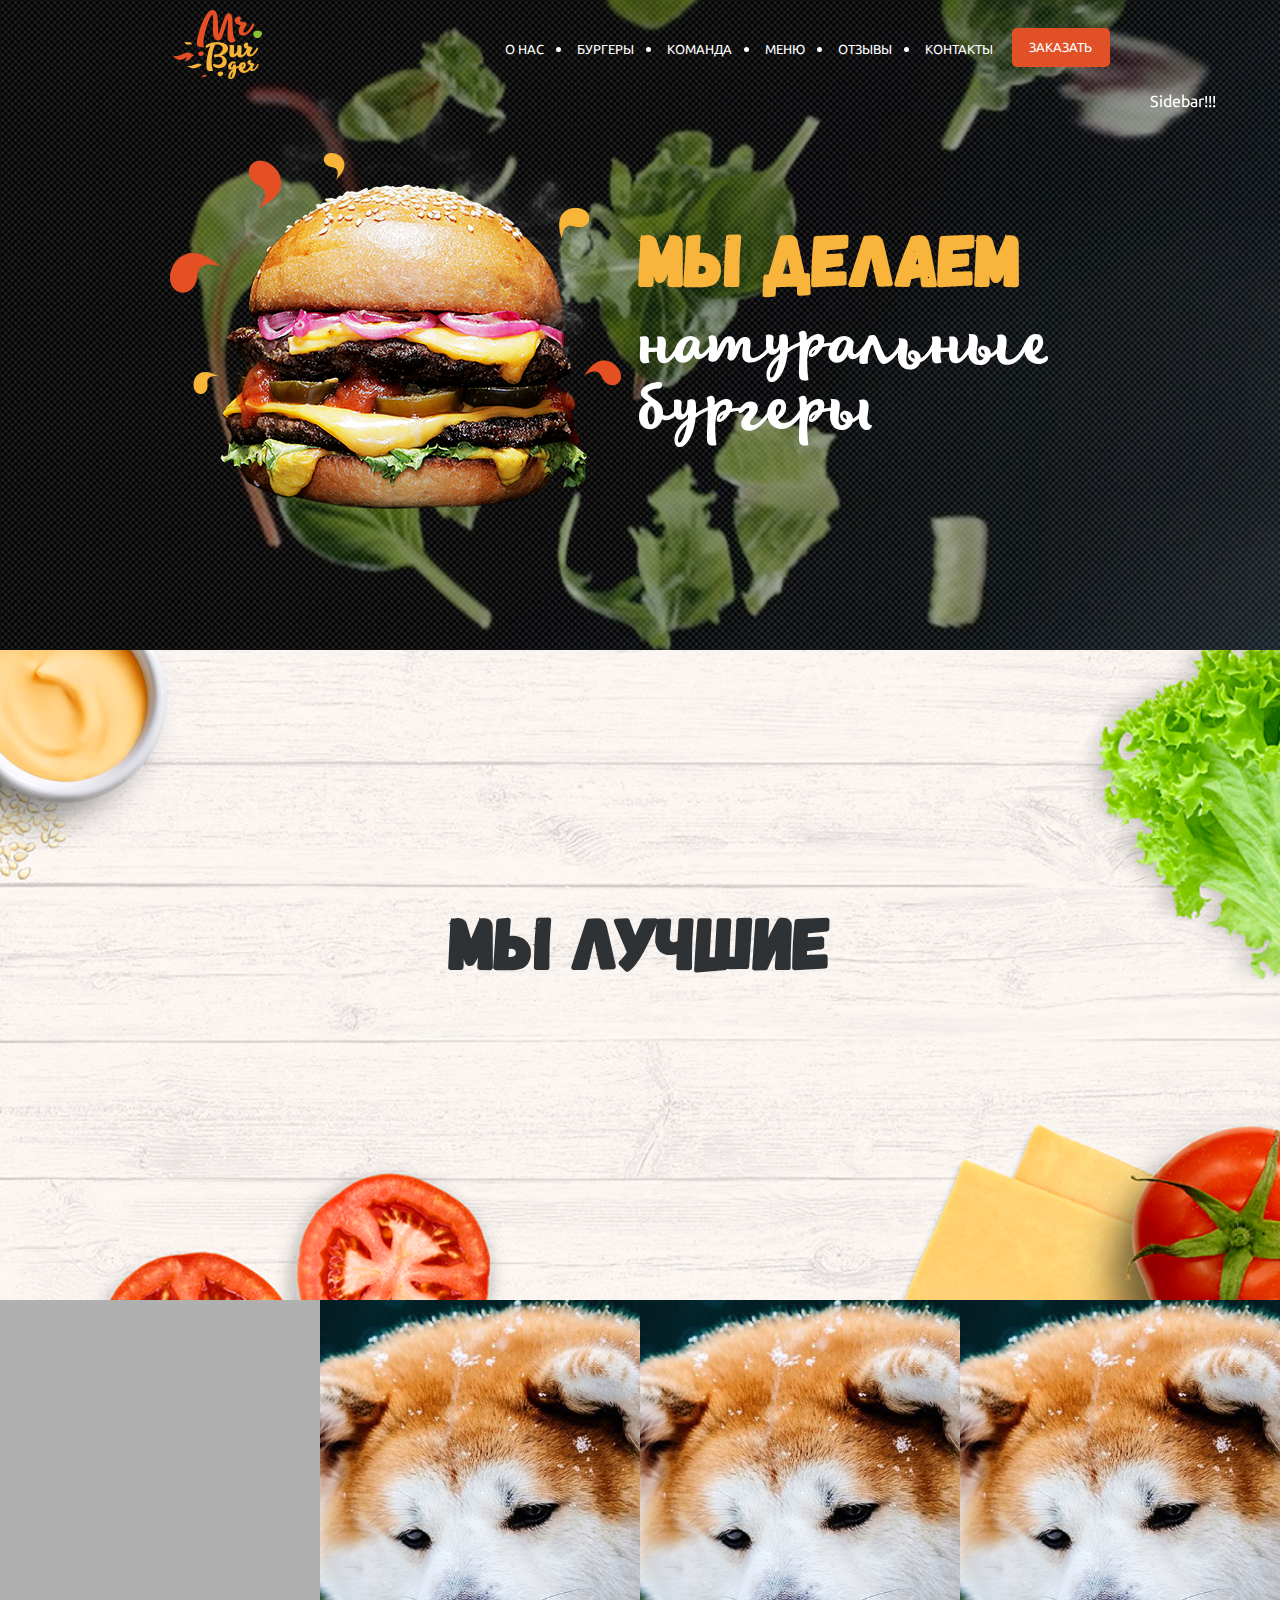
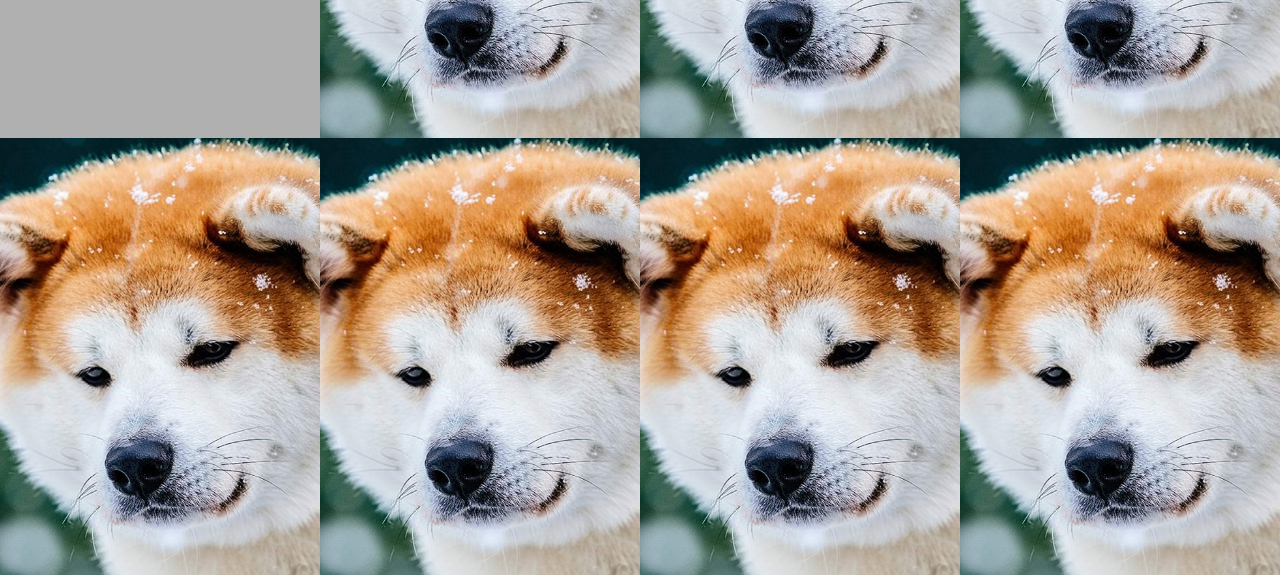
==== commit 8d291b5a: "burger" ====
--- a/index.html
+++ b/index.html
@@ -1,299 +1,188 @@
 <!DOCTYPE html>
-<html lang="ru">
+<html lang="en">
 <head>
-  <meta charset="UTF-8">
-  <meta name="viewport" content="width=device-width, initial-scale=1.0">
-  <meta http-equiv="X-UA-Compatible" content="ie=edge">
-  <title>Афродита</title>
-  <link rel="apple-touch-icon" sizes="76x76" href="favicon/apple-touch-icon.png">
-<link rel="icon" type="image/png" sizes="32x32" href="favicon/favicon-32x32.png">
-<link rel="icon" type="image/png" sizes="16x16" href="favicon/favicon-16x16.png">
-<link rel="manifest" href="favicon/site.webmanifest">
-<link rel="mask-icon" href="favicon/safari-pinned-tab.svg" color="#5bbad5">
-<meta name="msapplication-TileColor" content="#da532c">
-<meta name="theme-color" content="#ffffff">
-  <link href="https://fonts.googleapis.com/css?family=Open+Sans:300,700" rel="stylesheet">
-  <link rel="stylesheet" href="css/normalize.css">
-  <link rel="stylesheet" href="css/main.css">
+    <meta charset="UTF-8">
+    <meta name="viewport" content="width=device-width, initial-scale=1.0">
+    <meta http-equiv="X-UA-Compatible" content="ie=edge">
+    <title>Burgers</title>
+    
+    <link rel="stylesheet" href="css/normalize.css">
+    <link rel="stylesheet" href="css/main.css">
 </head>
 <body>
+    <div claess="wrapper">
+        <div class="maincontent">
+            <section class="section hero">
+                <div class="conteainer hero__conteiner">
+                    <header class="header">
+                        <div class="header__logo">
+                            <a href="" class="logo">
+                                <img src="img/logo.svg" alt="logo" class="logo__img">
+                            </a>
+                        </div>
+                        <div class="header__menu">
+                            <nav class="nav">
+                                <ul class="nav__list">
+                                    <li class="nav__item"><a href="#2" class="nav__link">О нас</a></li>
+                                    <li class="nav__item"><a href="#3" class="nav__link">Бургеры</a></li>
+                                    <li class="nav__item"><a href="#4" class="nav__link">Команда</a></li>
+                                    <li class="nav__item"><a href="#5" class="nav__link">Меню</a></li>
+                                    <li class="nav__item"><a href="#6" class="nav__link">Отзывы</a></li>
+                                    <li class="nav__item"><a href="#6" class="nav__link">Контакты</a></li>
+                                </ul>
+                            </nav>
+                            <div class="header__btn">
+                                <a href="" class="order-link">Заказать</a>
 
-  <div class="wrapper">
+                            </div> 
+                        </div>
+                    </header>
+                    <div class="hero__content">
+                        <div class="hero__img">
+                            <img src="img/content/drops.png" alt="drops">
+                        </div>
+                        <div class="hero__description">
+                            <h2 class="section__title">
+                                Мы делаем
+                            </h2>
+                            <div class="hero__description-text">
+                                натуральные бургеры
+                            </div>
+                        </div>
+                    </div>
+                </div>
+            </section>
+            <section class="section best">
+                <div class="container">
+                    <h2 class="section__title section__title--best">
+                        Мы лучшие
+                    </h2>
+                </div>
+            </section>  
+
+            <section class="section reviews">
+                
+                    <ul class="reviews__list">
+                        <li class="reviews__item">
+                            <div class="review">
+                                <div class="review__img" style="background-image: url(img/photos/fo00to1.jpg)"></div>
+                                <div class="review__content">
+                                    <h5 class="review__title">Анна Спилберг</h5>
+                                    <div class="review__description">Мысли все о них и о них, о них и о них. Нельзя устоять, невозможно забыть... Никогда не думал, что булочки могут быть такими мягкими, котлетка такой сочной, а сыр таким расплавленным.</div>
+                                    <div class="review__button">
+                                        <button class="button button_color_black">Подробнее</button>
+                                        <p>Lorem ipsum dolor, sit amet consectetur adipisicing elit. Unde nesciunt fuga recusandae numquam, corporis porro! Omnis accusamus corrupti blanditiis quibusdam iste rem, modi eaque tenetur laborum, voluptatem voluptatibus quo voluptate!</p>
+                                    </div>    
+                                </div>
+                            </div>
+                        </li>
     
-    <header class="header">
-      <div class="container">
-        <div class="header__top">
-          <div class="header__left">
-              <a href="#" class="logo">Афродита</a>
-          </div>
-          
-          <div class="header__center">
-            <ul class="sidebar__list">
-              <li class="sidebar__item">
-                <a href="#" class="sidebar__text">
-                  <img src="img/header/main_icon.png" class="sidebar-img" alt="молния">
-                  <span class="sidebar__text-item">Главная</span>
-                </a>
-              </li>
-              <li class="sidebar__item">
-                <a href="#" class="sidebar__text star">
-                  <img src="img/header/star.png" class="sidebar-img" alt="звезда">
-                  <span class="sidebar__text-item">Отзывы</span>
-                </a>
-              </li>
-              <li class="sidebar__item">
-                <a href="#" class="sidebar__text gan">
-                  <img src="img/header/geem.png" class="sidebar-img" alt="гантеля">
-                  <span class="sidebar__text-item">Услуги</span>
-                </a>
-              </li>
-            </ul>
-          </div>
-
-          <div class="header__right">
-            <a href="tel:+788000039210" class="phone">8 (800) 00-392-10</a>
-            <a href="#" class="work">
-              <div class="work__text">
-                  График работы
-              </div>
-            </a>
-            <!-- <div class="work__info">
-              <span class="work__day">пн-вс: 09:00-20:00</span> <br>
-              <span class="work__time">обед: 14:00-14:30  </span>
-            </div> -->
-          </div>
+                        <li class="reviews__item">
+                            <div class="review">
+                                <div class="review__img" style="background-image: url(img/photos/foto1.jpg)"></div>
+                                <div class="review__content">
+                                    <h5 class="review__title">Константин Спилберг</h5>
+                                    <div class="review__description">Мысли все о них и о них, о них и о них. Нельзя устоять, невозможно забыть... Никогда не думал, что булочки могут быть такими мягкими, котлетка такой сочной, а сыр таким расплавленным.</div>
+                                    <div class="review__button">
+                                            <button class="button button_color_black">Подробнее</button>
+                                            <p>Lorem ipsum dolor, sit amet consectetur adipisicing elit. Unde nesciunt fuga recusandae numquam, corporis porro! Omnis accusamus corrupti blanditiis quibusdam iste rem, modi eaque tenetur laborum, voluptatem voluptatibus quo voluptate!</p>
+                                    </div>    
+                                </div>    
+                            </div>
+                        </li>
+    
+                        <li class="reviews__item">
+                            <div class="review">
+                                <div class="review__img" style="background-image: url(img/photos/foto1.jpg)"></div>
+                                <div class="review__content">
+                                    <h5 class="review__title">Виктрия Спилберг</h5>
+                                    <div class="review__description">Мысли все о них и о них, о них и о них. Нельзя устоять, невозможно забыть... Никогда не думал, что булочки могут быть такими мягкими, котлетка такой сочной, а сыр таким расплавленным.</div>
+                                    <div class="review__button">
+                                            <button class="button button_color_black">Подробнее</button>
+                                            <p>Lorem ipsum dolor, sit amet consectetur adipisicing elit. Unde nesciunt fuga recusandae numquam, corporis porro! Omnis accusamus corrupti blanditiis quibusdam iste rem, modi eaque tenetur laborum, voluptatem voluptatibus quo voluptate!</p>
+                                    </div>    
+                                </div>    
+                                
+                            </div>
+                        </li>
+    
+                        <li class="reviews__item">
+                            <div class="review">
+                                <div class="review__img" style="background-image: url(img/photos/foto1.jpg)"></div>
+                                <div class="review__content">
+                                    <h5 class="review__title">Артем Спилберг</h5>
+                                    <div class="review__description">Мысли все о них и о них, о них и о них. Нельзя устоять, невозможно забыть... Никогда не думал, что булочки могут быть такими мягкими, котлетка такой сочной, а сыр таким расплавленным.</div>
+                                    <div class="review__button">
+                                            <button class="button button_color_black">Подробнее</button>
+                                            <p>Lorem ipsum dolor, sit amet consectetur adipisicing elit. Unde nesciunt fuga recusandae numquam, corporis porro! Omnis accusamus corrupti blanditiis quibusdam iste rem, modi eaque tenetur laborum, voluptatem voluptatibus quo voluptate!</p>
+                                    </div>    
+                                </div>    
+                            </div>
+                        </li>
+    
+                        <li class="reviews__item">
+                            <div class="review">
+                                <div class="review__img" style="background-image: url(img/photos/foto1.jpg)"></div>
+                                <div class="review__content">
+                                    <h5 class="review__title">Илья Спилберг</h5>
+                                    <div class="review__description">Мысли все о них и о них, о них и о них. Нельзя устоять, невозможно забыть... Никогда не думал, что булочки могут быть такими мягкими, котлетка такой сочной, а сыр таким расплавленным.</div>
+                                    <div class="review__button">
+                                            <button class="button button_color_black">Подробнее</button>
+                                            <p>Lorem ipsum dolor, sit amet consectetur adipisicing elit. Unde nesciunt fuga recusandae numquam, corporis porro! Omnis accusamus corrupti blanditiis quibusdam iste rem, modi eaque tenetur laborum, voluptatem voluptatibus quo voluptate!</p>
+                                    </div>    
+                                </div>    
+                            </div>
+                        </li>
+    
+                        <li class="reviews__item">
+                            <div class="review">
+                                <div class="review__img" style="background-image: url(img/photos/foto1.jpg)"></div>
+                                <div class="review__content">
+                                    <h5 class="review__title">Анастасия Спилберг</h5>
+                                    <div class="review__description">Мысли все о них и о них, о них и о них. Нельзя устоять, невозможно забыть... Никогда не думал, что булочки могут быть такими мягкими, котлетка такой сочной, а сыр таким расплавленным.</div>
+                                    <div class="review__button">
+                                            <button class="button button_color_black">Подробнее</button>
+                                            <p>Lorem ipsum dolor, sit amet consectetur adipisicing elit. Unde nesciunt fuga recusandae numquam, corporis porro! Omnis accusamus corrupti blanditiis quibusdam iste rem, modi eaque tenetur laborum, voluptatem voluptatibus quo voluptate!</p>
+                                    </div>    
+                                </div>    
+                            </div>
+                        </li>
+    
+                        <li class="reviews__item">
+                            <div class="review">
+                                <div class="review__img" style="background-image: url(img/photos/foto1.jpg)"></div>
+                                <div class="review__content">
+                                    <h5 class="review__title">Владимир Спилберг</h5>
+                                    <div class="review__description">Мысли все о них и о них, о них и о них. Нельзя устоять, невозможно забыть... Никогда не думал, что булочки могут быть такими мягкими, котлетка такой сочной, а сыр таким расплавленным.</div>
+                                    <div class="review__button">
+                                            <button class="button button_color_black">Подробнее</button>
+                                            <p>Lorem ipsum dolor, sit amet consectetur adipisicing elit. Unde nesciunt fuga recusandae numquam, corporis porro! Omnis accusamus corrupti blanditiis quibusdam iste rem, modi eaque tenetur laborum, voluptatem voluptatibus quo voluptate!</p>
+                                    </div>    
+                                </div>    
+                            </div>
+                        </li>
+    
+                        <li class="reviews__item">
+                            <div class="review">
+                                <div class="review__img" style="background-image: url(img/photos/foto1.jpg)"></div>
+                                <div class="review__content">
+                                    <h5 class="review__title">Сергей Спилберг</h5>
+                                    <div class="review__description">Мысли все о них и о них, о них и о них. Нельзя устоять, невозможно забыть... Никогда не думал, что булочки могут быть такими мягкими, котлетка такой сочной, а сыр таким расплавленным.</div>
+                                    <div class="review__button">
+                                        <button class="button button_color_black">Подробнее</button>
+                                        <p>Lorem ipsum dolor, sit amet consectetur adipisicing elit. Unde nesciunt fuga recusandae numquam, corporis porro! Omnis accusamus corrupti blanditiis quibusdam iste rem, modi eaque tenetur laborum, voluptatem voluptatibus quo voluptate!</p>
+                                    </div>    
+                                </div>    
+                            </div>
+                        </li>
+                    </ul>
+    
+                
+            </sectioin>      
+            <div class="nav-sidebar">
+                    Sidebar!!!
+            </div> 
         </div>
-      </div>
-    </header>    
-        <div class="header__banner">
-          <div class="container">
-            <div class="banner">
-              <img src="img\banner\banner.jpg" class="banner__img" alt="Баннер">
-           </div>
-           </div>
-        </div>
-    
-    <main class="main-content">
-      <div class="feature">
-        <div class="container">
-          <h2 class="title">Особенности</h2>
-          <ul class="feautere__listes">
-            <li class="feautere__item">
-              <div class="feautere__avatar">
-                <img src="img/feautere/flower.png" class="feautere__content-picture" alt="цветок">
-              </div>
-  
-              <div class="feautere__content">
-                <h3 class="feautere__content-title">уникальность</h3>
-                <div class="feautere__content-text">
-                  Мы делаем все,
-                </div>
-                <div class="feautere__content-text">
-                  для вашего комфорта
-                </div>
-                <ul class="feautere__content-list">
-                  <li class="feautere__content-item"> Питание включено</li>
-                  <li class="feautere__content-item">Багаж (5 кг)</li>
-                  <li class="feautere__content-item">Душ / баня</li>
-                </ul>
-      
-              </div>    
-            </li>
-            <li class="feautere__item">
-              <div class="feautere__avatar starn">
-                <img src="img/feautere/star.png" class="feautere__content-picture" alt="звезда">
-               </div>
-  
-              <div class="feautere__content">
-                <h3 class="feautere__content-title">премиум-класс</h3>
-                <div class="feautere__content-text">
-                  Наш зал оборудован
-                </div>
-                <div class="feautere__content-text">
-                  тренажёрами A-класса
-                </div>
-                <ul class="feautere__content-list">
-                  <li class="feautere__content-item">Качество</li>
-                  <li class="feautere__content-item">Продуктивность</li>
-                  <li class="feautere__content-item">Результат</li>
-                </ul>    
-              </div>   
-            </li>
-            <li class="feautere__item">
-              <div class="feautere__avatar painter">
-                <img src="img/feautere/painter.png" class="feautere__content-picture" alt="палитра">
-              </div>
-  
-             <div class="feautere__content">
-                <h3 class="feautere__content-title">личный тренер</h3>
-                <div class="feautere__content-text">
-                  Тренер сделает всё
-                </div>
-                <div class="feautere__content-text"> 
-                  для вашего результата
-                </div>
-                <ul class="feautere__content-list">
-                  <li class="feautere__content-item">Программа</li>
-                  <li class="feautere__content-item">Питание</li>
-                  <li class="feautere__content-item">План тренеровок</li>
-                </ul>    
-              </div>  
-            </li>
-          </ul>
-        </div>  
-      </div>
-      <div class="last-news">
-        <div class="container">
-          <h2 class="title">Последние новости</h2>
-          <ul class="news__list">
-              <li class="feeds__item clearfix">
-                <div class="feeds__avatar clearfix">
-                        <img src="img/news/cosmos.jpg" class="feeds__avatar-picture" alt="космос">
-                </div>
-                <div class="feeds__content">
-                  <div class="feeds__date">12.10.2016</div>
-                  <h3 class="feeds__username">Похудение с помощью бодибилдинга!</h3>
-                  <p class="feeds__text">
-                    Вдыхание одного литра кислорода эквивалентно «сжиганию» 5 калорий, однако в минуту при самом высоком темпе движений атлет способен вдохнуть не более 3-4 литров кислорода. Это крайне важно для каждого начинающего атлета.
-                  </p>
-                </div>
-              </li>
-              <li class="feeds__item clearfix">
-                <div class="feeds__avatar clearfix">
-                  <img src="img/news/fire.jpg" class="feeds__avatar-picture" alt="фаер">
-                </div>
-                <div class="feeds__content">
-                  <div class="feeds__date">01.02.2016</div>
-                  <h3 class="feeds__username">Заражай друзей, получай призы!</h3>
-                  <p class="feeds__text">
-                    Дополнительно для Вас: пользование сауной и предоставление средств личной гигиены, пользование баром, таблица замеров, дружеская атмосфера и постоянная поддержка. Мы запотимся о вашем комфорте и предлагаем испытать это уже сегодня!
-                  </p>
-                </div>
-              </li>
-              <li class="feeds__item clearfix">
-                <div class="feeds__avatar clearfix">
-                  <img src="img/news/note.jpg" class="feeds__avatar-picture" alt="ноут">
-                </div>
-                <div class="feeds__content">
-                  <div class="feeds__date">22.12.2015</div>
-                  <h3 class="feeds__username">Фрилансер? Выпрями спину!</h3>
-                  <p class="feeds__text">
-                    Создайте рабочее место под себя. Вот этот инструмент поможет определить, что подходит именно вам и вашему организму. Используйте специальную подставку для ноутбука, если вы проводите за ним больше 2 часов. Настройте высоту и яркость монитора! 
-                  </p>
-                </div>
-              </li>
-            </ul>
-
-            <div class="last-news-top">
-              <div class="last-news__title">топ новостей</div>
-              <div class="last-news__title-monse">за сентябрь</div>
-              <ul class="last-news__list">
-                <li class="last-news__item">
-                    <div class="last-news__avatar">
-                      <a href="#" class="last-news__link">
-                        <img src="img/news/mensport.jpg" class="last-news__avatar-picture" alt="спорт">
-                      </a>
-                    </div>
-                </li>
-                <li class="last-news__item">
-                  <div class="last-news__avatar">
-                    <a href="#" class="last-news__link">
-                      <img src="img/news/eat.jpg" class="last-news__avatar-picture" alt="еда">
-                    </a>
-                  </div>
-                </li>
-                <li class="last-news__item">
-                    <div class="last-news__avatar">
-                      <a href="#" class="last-news__link">
-                        <img src=" img/news/gan.jpg" class="last-news__avatar-picture" alt="спорт">
-                      </a>
-                    </div>
-                </li>
-              </ul>
-            </div>
-
-            <div class="pagination">
-                <span class="pagination__text-number">Страница <span class="pagination__current">1</span> из <span class="pagination__total">7</span></span>
-                <a href="#" title="На предыдущую страницу " class="pagination__link left--prev">‹</a>
-                <ul class="pagination__list">
-                  <li class="pagination__item">
-                    <a href="#" class="pagination__link">1</a>
-                  </li>
-                  <li class="pagination__item">
-                    <a href="#" class="pagination__link">2</a>
-                  </li>
-                  <li class="pagination__item">
-                    <a href="#" class="pagination__link">3</a>
-                  </li>
-                  <li class="pagination__item">
-                    <a href="#" class="pagination__link">4</a>
-                  </li>
-                  <li class="pagination__item">
-                    <a href="#" class="pagination__link">5</a>
-                  </li>
-                  <li class="pagination__item">
-                    <a href="#" class="pagination__link">6</a>
-                  </li>
-                  <li class="pagination__item">
-                    <a href="#" class="pagination__link">7</a>
-                  </li>
-                </ul>
-                <a href="#" title="На следующую страницу" class="pagination__link">›</a>
-            </div>
-        </div>
-      </div>
-    </main>
-  </div>
-
-  <footer class="footer">
-    
-      <div class="container clearfix">
-        <div class="footer__col">
-          <div class="footer__text">
-            Сделано с любовью и старанием <br> на курсе «HTML + CSS» в
-            <a href="https://loftschool.com/">LoftSchool</a>. <br> Автор работы: <span class="bold-text">Сухорутченко Владимир</span>
-          </div>
-        </div>
-        <div class="footer__col footer__col_mid">
-          <div class="footer__logo">
-            <a href="#" class="end_logo">Афродита</a>
-        </div>
-        </div>
-        <div class="footer__col footer__col_last">
-          <div class="socials">
-            <div class="socials__title">Наши социальные сети</div>
-            <ul class="socials__list">
-              <li class="socials__item">
-                <a href="" class="socials__link socials__link_vk">
-                    <img src="img\footer\vk.png" class="footer__social-img" alt="Фейсбук">
-                </a>
-              </li>
-              <li class="socials__item f">
-                <a href="" class="socials__link socials__link_fb">
-                    <img src="img\footer\fb.png" class="footer__social-img" alt="Фейсбук">
-                </a>
-              </li>
-              <li class="socials__item">
-                <a href="" class="socials__link socials__link_gp">
-                    <img src="img\footer\google.png" class="footer__social-img" alt="Фейсбук">
-                </a>
-              </li>
-              <li class="socials__item">
-                <a href="" class="socials__link socials__link_tw">
-                    <img src="img\footer\twitter.png" class="footer__social-img" alt="Фейсбук">
-                </a>
-              </li>
-              <li class="socials__item">
-                <a href="" class="socials__link socials__link_mail">
-                    <img src="img\footer\mail.png" class="footer__social-img" alt="Фейсбук">
-                </a>
-              </li>
-            </ul>
-          </div>
-        </div>
-      </div>
-        
-  </footer>
-
+    </div>
 </body>
 </html>--- a/css/main.css
+++ b/css/main.css
@@ -1,580 +1,343 @@
 @font-face {
-  font-family: 'gora_freeregular';
-  src: url('../fonts/gora-webfont.woff2') format('woff2'),
-       url('../fonts/gora-webfont.woff') format('woff');
-  font-weight: normal;
-  font-style: normal;
-
-}
-
-@font-face {
-  font-family: 'MyriadPro';
-  src: url('../fonts/MyriadProRegular.woff') format('woff');
-  font-weight: normal;
-  font-style: normal;
-}
-
-html, body{
-  height: 100%;
-}
-
-.body{
-  font-family: 'Open Sans', Arial, sans-serif;
-  font-size: 14px;
-  -webkit-font-smoothing: antialiased; /*опция для сглаживания шрифтов для движка webkit*/
-  -moz-osx-font-smoothing: grayscale;
-  color: #221f1f;
-  line-height: 1.42;
-}
-
-.wrapper{
-  overflow: hidden;
-  min-width: 1100px;
-  min-height: 100%;
-}
-
-.wrapper:after{
-  content: "";
-  display: block;
-  height: 87px;
-}
-
-.container{
-  margin: 0 auto;
-  width: 1100px;
-}
-
-.clearfix:after{
-  content: "";
-  display: block;
-  clear: both;
-}
-
-* {
-  box-sizing: border-box;
-}
-
-ul{
-  list-style: none;
+  font-family: 'Gagalin';
+  src: url("../fonts/Gagalin-Regular.woff") format("woff");
+  font-weight: normal;
+  font-style: normal; }
+
+@font-face {
+  font-family: 'Lifehack-Medium';
+  src: url("../fonts/Lifehack-Medium.woff") format("woff");
+  font-weight: normal;
+  font-style: normal; }
+
+@font-face {
+  font-family: 'Ubuntu-B';
+  src: url("../fonts/Ubuntu-B.woff") format("woff");
+  font-weight: normal;
+  font-style: normal; }
+
+@font-face {
+  font-family: 'Ubuntu-Light';
+  src: url("../fonts/Ubuntu-Light.woff") format("woff");
+  font-weight: normal;
+  font-style: normal; }
+
+@font-face {
+  font-family: 'Ubuntu-Medium';
+  src: url("../fonts/Ubuntu-Medium.woff") format("woff");
+  font-weight: normal;
+  font-style: normal; }
+
+@font-face {
+  font-family: 'Ubuntu-Regular';
+  src: url("../fonts/Ubuntu-Regular.woff") format("woff");
+  font-weight: normal;
+  font-style: normal; }
+
+body {
   margin: 0;
   padding: 0;
-}
-
-h1, h2, h3, h4, h5, h6{
-  font-weight: normal;
+  font-size: 16px;
+  font-family: 'Ubuntu-Regular', Arial, Helvetica, sans-serif;
+  line-height: 1.42;
+  color: #2f3234;
+  -webkit-font-smoothing: antialiased;
+  -moz-osx-font-smoothing: grayscale;
+  position: relative; }
+
+*, *::before, *::after {
+  -webkit-box-sizing: border-box;
+  box-sizing: border-box; }
+
+body, html {
+  height: 100%; }
+
+ul {
   margin: 0;
-}
-
-.header{
-  background-color: #131415;
-}
-
-
-.header__top{
+  padding: 0;
+  list-style: none; }
+
+.visuallyhidden {
+  position: absolute;
+  width: 1px;
+  height: 1px;
+  margin: -1px;
+  border: 0;
+  padding: 0;
+  white-space: nowrap;
+  -webkit-clip-path: inset(100%);
+  clip-path: inset(100%);
+  clip: rect(0 0 0 0);
+  overflow: hidden; }
+
+.wrapper {
+  width: 100%;
+  height: 100%; }
+
+.maincontent {
+  height: 100%;
+  min-height: 650px; }
+
+.conteainer {
+  width: 940px;
   margin: 0 auto;
-  width: 1100px;
-  min-height: 77px;
-} 
-.header__left ,header__center ,header__right{
-  display: inline-block;
-}
-.header__left{
-  width: 25%;
-  float: left;
-}
-.logo{
-  font-family: 'gora_freeregular';
-  font-size: 18px;
-  letter-spacing: 2px;
-  color: #f89513;
-  text-decoration: none;
-  width: 100%;
-  display: inline-block;
-  padding-top: 30px;
-  padding-left: 20px;
-  text-transform: uppercase;
-}
-.header__center{
-  float: left;
-  margin: 0 auto;
-  width: 50%;
-  
-}
-.sidebar__list{
- 
-  margin: 0px;
-  padding-left: 105px;
-  padding-top: 25px;
-}
-.sidebar__item{
-  display: inline-block;
-  font-weight: bold;
-  letter-spacing: 1px;
-   
- }
-.sidebar-img{
-  display: inline-block;
-  padding-top: 4px;
-  padding-left: 1px;
-}
-.sidebar__text{
-  display: inline-block;
-  font-family: "Open Sans", Arial, sans-serif;
-  font-size: 12px;
+  display: -webkit-box;
+  display: -ms-flexbox;
+  display: flex;
+  -webkit-box-pack: center;
+  -ms-flex-pack: center;
+  justify-content: center;
+  -webkit-box-align: center;
+  -ms-flex-align: center;
+  align-items: center;
+  -webkit-box-orient: vertical;
+  -webkit-box-direction: normal;
+  -ms-flex-direction: column;
+  flex-direction: column; }
+
+.section {
+  height: 100%;
+  background-color: rgba(0, 0, 0, 0.31);
+  min-width: 940px;
+  min-height: 650px; }
+
+.order-link {
+  min-width: 6.125rem;
+  padding: 0.625rem 1.0625rem;
+  border-radius: 5px;
+  background-color: #e25028;
   color: #fff;
   text-decoration: none;
+  font-size: 0.8125rem;
+  font-weight: 500;
+  line-height: 1.42;
   text-transform: uppercase;
-   
-}
-.sidebar__text-item{
+  -webkit-transition: .5s;
+  -o-transition: .5s;
+  transition: .5s;
+  display: inline-block; }
+  .order-link:hover {
+    background-color: #cb411b; }
+
+.nav-sidebar {
+  position: fixed;
+  right: 5%;
+  top: 10%;
+  color: #fff; }
+
+.hero {
+  background-image: url("../img/bg/hero_bg.png");
+  background-repeat: no-repeat;
+  background-position: 50%;
+  background-size: cover;
+  position: relative; }
+
+.header {
+  width: 100%;
+  display: -webkit-box;
+  display: -ms-flexbox;
+  display: flex;
+  -webkit-box-pack: justify;
+  -ms-flex-pack: justify;
+  justify-content: space-between;
+  -webkit-box-align: center;
+  -ms-flex-align: center;
+  align-items: center;
+  padding-top: 10px; }
+
+.header__logo {
+  margin-right: auto; }
+
+.nav {
   display: inline-block;
-  padding-left: 14px;
-  position: relative;
-  bottom: 2px;
-}
-.star{
-  padding-left: 22px;
-}
-
-.gan{
-  padding-left: 18px;
-}
-
-.header__right{
-  float: right;
-  margin: 0 auto;
+  margin-right: 0.9375rem; }
+  .nav__list {
+    margin: 0;
+    padding: 0; }
+
+.nav__item {
+  display: inline-block;
+  vertical-align: middle;
+  white-space: nowrap; }
+  .nav__item:after {
+    display: inline-block;
+    vertical-align: middle;
+    content: ' ';
+    width: 5px;
+    height: 5px;
+    border-radius: 2.5px;
+    background-color: #fff;
+    margin: 0 12px; }
+  .nav__item:last-child:after {
+    display: none; }
+
+.nav__link {
+  color: #fff;
+  font-size: 13px;
+  font-weight: 1.42;
+  text-transform: uppercase;
+  text-decoration: none;
+  display: inline-block;
+  vertical-align: middle;
+  -webkit-transition: .5s;
+  -o-transition: .5s;
+  transition: .5s; }
+  .nav__link:hover {
+    text-decoration: underline; }
+
+.header__btn {
+  display: inline-block; }
+
+.hero__container {
+  height: 100%;
+  display: -webkit-box;
+  display: -ms-flexbox;
+  display: flex;
+  -webkit-box-orient: vertical;
+  -webkit-box-direction: normal;
+  -ms-flex-direction: column;
+  flex-direction: column;
+  -webkit-box-pack: center;
+  -ms-flex-pack: center;
+  justify-content: center;
+  -webkit-box-align: center;
+  -ms-flex-align: center;
+  align-items: center; }
+
+.hero__content {
+  width: 100%;
+  display: -webkit-box;
+  display: -ms-flexbox;
+  display: flex;
+  -ms-flex-wrap: wrap;
+  flex-wrap: wrap;
+  -webkit-box-flex: 1;
+  -ms-flex-positive: 1;
+  flex-grow: 1;
+  -webkit-box-align: center;
+  -ms-flex-align: center;
+  align-items: center;
+  padding-bottom: 15%; }
+
+.hero__img, .hero__description {
+  -ms-flex-preferred-size: 50%;
+  flex-basis: 50%;
+  display: -webkit-box;
+  display: -ms-flexbox;
+  display: flex; }
+
+.hero__description {
+  -webkit-box-orient: vertical;
+  -webkit-box-direction: normal;
+  -ms-flex-direction: column;
+  flex-direction: column;
+  -webkit-box-pack: center;
+  -ms-flex-pack: center;
+  justify-content: center; }
+
+.section__title {
+  color: #f9b43b;
+  font-family: 'Gagalin';
+  font-size: 4.5rem;
+  font-weight: 300px;
+  line-height: 1.42;
+  margin: 0;
+  padding-top: 60px; }
+
+.hero__description {
+  color: #fff; }
+
+.hero__description {
+  color: #fff;
+  font-family: 'Lifehack-Medium';
+  font-size: 4.0625rem;
+  font-weight: 400;
+  line-height: 1; }
+
+.best {
+  background-image: url("../img/bg/best-bg.png");
+  background-repeat: no-repeat;
+  background-position: center bottom;
+  background-size: cover;
+  display: -webkit-box;
+  display: -ms-flexbox;
+  display: flex;
+  -webkit-box-pack: center;
+  -ms-flex-pack: center;
+  justify-content: center;
+  -webkit-box-align: center;
+  -ms-flex-align: center;
+  align-items: center; }
+
+.section__title--best {
+  color: #2f3234;
+  padding: 0;
+  margin-bottom: 3.75rem; }
+
+.review {
+  display: -webkit-box;
+  display: -ms-flexbox;
+  display: flex;
+  width: 100%;
+  height: 100%;
+  position: relative; }
+
+.reviews__list {
+  display: -webkit-box;
+  display: -ms-flexbox;
+  display: flex;
+  -ms-flex-wrap: wrap;
+  flex-wrap: wrap;
+  width: 100%; }
+
+.reviews__item {
   width: 25%;
-  text-align: right;
-  padding-top: 18px;
-  letter-spacing: 0.6px;
-}
-
-.phone{
-  font-weight: bold;
-  font-size: 21px;
-  color: #fff;
-  text-decoration: none;
-  padding-right: 20px;
-  
-}
-
-.work{
-  text-decoration: none;
-}
-.work__text{
-  position: relative;
-  left: -1px;
-  top: 4px;
-  font-family: "Open Sans", Arial, sans-serif;
-  font-size: 14px;
-  letter-spacing: 0px;
-  font-weight: bold;
-  color: #fff;
-  padding-right: 20px;
-  
-  
-}
-.work__text:hover{
-  color: rgba(248, 149, 19, .7);
-  text-decoration: underline;
-}
-
-
-.header__banner{
-  margin: 0 auto;
-  width: 1100px;
-  height: 627px;
-  background-color: #fff;
-  text-align: center;
-}
-
-
-.banner__img{
-  width: 740px;
-  height: 561px;
-  padding-top: 84px;
-}
-
-.main-content{
-  position: relative;
-  bottom: 3px;
-}
-.feature{
-  background-color: #131415;
-  min-height: 571px;
-  
-}
-.title{
-  font-family: "Myriad Pro", Arial, sans-serif;
-  font-size: 49px;
-  font-weight: bold;
-  text-align: center;
-  color: #fff;
-  padding-top: 54px;
-  text-transform: uppercase;
-  letter-spacing: 1.8px;
-  position: relative;
-  left: 5px;
-}
-
-
-.feautere__listes{
-  text-align: center;
-}
-.feautere__item{
-  display: inline-block;
-  padding-top: 55px;
-  padding-right: 56px;
-  padding-left: 60px;
-  
-}
-
-.feautere__avatar{
-  position: relative;
-  background-color: #f89513;
-  width: 70px;
-  height: 70px;
-  border-radius: 50%;
-  margin: 0 auto;
-}
-.feautere__content-picture{
+  height: 50%; }
+
+.review__img {
+  width: 100%;
+  height: 100%;
   position: absolute;
-top: 0;
-bottom: 0;
-left: 0;
-right: 0;
-margin: auto;
-}
-
-.feautere__content{
-  padding-top: 10px;
-  color: #fff;
-  font-family: 'MyriadPro', Arial, sans-serif;
-}
-
-.feautere__content-title{
-  font-size: 15.88px;
-  letter-spacing: 2px;
-  padding-top: 25px;
-  margin-bottom: 25px;
-}
-
-.feautere__content-text{
-  font-size: 18px;
-  letter-spacing: 1.8px;
-  margin-left: -63px;
-  position: relative;
-  left: 39px;
-  padding-bottom: 9px;
-}
-
-.feautere__content-list{
-  text-align: left;
-  list-style-type: disc;
-}
-
-.feautere__content-item{
-  padding-top: 15px;
-}
-
-.last-news{
-  min-width: 959px;
-  color: #fff;
-}
-
-.last-news>.container>.title{
-  color: #221f1f;
-  position: relative;
-  left: -3px;
-  top: 5px;
-}
-
-.news__list{
-  width: 80%;
-  float: left;
-  padding-top: 68px;
-  padding-left: 19px;
-}
-.feeds__item{
-  font-family: "Myriad Pro", Arial, Helvetica, sans-serif;
-  display: block;
-  min-height: 190px;
-  margin-bottom: 33px;
-
-}
-.feeds__date{
-  font-size: 14px;
-  color: #848383;
-}
-.feeds__avatar{
-  float: left;
-  width: 20%;
-}
-.feeds__avatar-picture{
-  display: inline-block;
-  background-color: #807f7f;
-  width: 165px;
-  height: 165px;
-  border-radius: 50%;
-}
-.feeds__content{
-  display: inline-block;
-  width: 75%;
-  color: #221f1f;
-  margin-left: 11px;
-}
-.feeds__username .feeds__text{
-  font-size: 18px;
-  
-}
-.feeds__text{
-  line-height: 1.5;
-}
-.feeds__username{
-  padding-top: 7px;
-}
-
-.last-news-top{
-  width: 20%;
-  display: inline-block;
-  padding-top: 68px;
-  padding-left: 42px;
-}
-
-.last-news__title{
-  font-family: "Open Sans", Arial, Helvetica, sans-serif;
-  text-align: center;
-  margin: 5px;
-  font-size: 12px;
-  font-weight: bold;
-  color: #221f1f;
-  position: relative;
-  right: 40px;
-}
-
-.last-news__title-monse{
-  text-align: center;
-  color: #807f7f;
-  position: relative;
-  right: 40px;
-}
-.last-news__item{
-  display: block;
-
-}
-.last-news__avatar-picture{
-  display: block;
-  width: 160px;
-  height: 140px;
-  filter:opacity(55%);
-  padding-top: 21px;
-}
-.pagination{
-  text-align: center;
-  clear: left;
-  color: #000000;
-  padding-top: 18px;
-}
-
-/**************************************************/
-.pagination__list{
-  display: inline-block;
-  width: 190px;
-}
-.pagination__item{
-  display: inline-block;
-  font-family: "Myriad Pro", Arial, Helvetica, sans-serif;
-  font-size: 14px;
-  letter-spacing: 2px;
-  
-}
-
-.pagination__link:visited {
-  color: #000000;
-}
-.pagination__link{
-  text-decoration: none;
-  padding: 5px;
-  color: #000000;
-}
-
-
-.pagination__link:hover{
-  background: #27273e;
-  color: #ffffff;
-  border-radius: 3px;
-}
-.left--prev, .pagination__text-number{
-  filter:opacity(50%);
-}
-
-/**************************************************/
-/*
-.footer{
-  height: 77px;
-  background: #131415;
-}
-
-.footer__text{
-  
-  float: left;
-  font-family: "Open Sans", Arial, Helvetica, sans-serif;
-  font-size: 14px;
-  font-weight: lighter;
-  padding-left: 20px; 
-  margin-right: 20px; 
-  color: #ffffff;
-  
-}
-.footer__text-word{
-  font-weight: bold;
-}
-.footer__logo{
-  font-family: 'gora_freeregular';
-  font-size: 18px;
-  letter-spacing: 2px;
-  color: #f89513;
-  text-decoration: none;
-  width: 100%;
-  display: inline-block;
-  padding-top: 30px;
-  padding-left: 20px;
-  text-transform: uppercase;
-  
-}
-.footer__social-networks{
-  float: right;
-  padding-right: 22px;
-  color: #ffffff;
-  height: 15px;
-
-}
-
-.footer-item{
-  display: inline-block;
-  float: right;
-  
-}
-.footer-item {
-background-color: #807f7f;
-width: 20px;
-height: 20px;
-border-radius: 50%;
-text-align: center;
-
-}
-
-.footer-item:hover{
-  background: #f89513;
-}
- */
-
- .footer>.container {
-  background-color: #131415;
-  min-width: 100%;
-  margin-top: -40px;
-  padding-bottom: 31px;
-  padding-top: 10px;
-  padding-right: 110px;
-  padding-left: 118px
-  
-}
-
-.footer__text {
-  font-size: 14px;
-  font-weight: 300;
-}
-
-.footer__text a {
-  color: #fff;
-  font-weight: bold;
-}
-
-.footer__col_mid {
-  text-align: center;
-}
-
-.end_logo{
-  font-family: 'gora_freeregular';
-  letter-spacing: 2px;
-  color: #f89513;
-  text-decoration: none;
-  padding-top: 20px;
-  text-transform: uppercase;
-  width: 100%;
-}
-.socials {
-  display: inline-block;
-  text-align: left;
-}
-
-.socials__title {
-  margin-bottom: 8px;
-  font-weight: bold;
-}
-
-.socials__item {
-  display: inline-block;
-  margin-right: 8px;
-}
-
-.socials__item:last-child {
-  margin-right: 0;
-}
-
-.socials__link {
-  width: 20px;
-  height: 20px;
-  border-radius: 50%;
-  background-color: rgba(255, 255, 255, .7);
-  display: block;
-  background-position: center center;
+  top: 0;
+  left: 0;
   background-repeat: no-repeat;
-}
-
-.socials__link:hover {
-  background-color: #f89513;
-}
-
-
-
-
-.footer__col_last {
-  text-align: right;
-}
-
-.socials__link_fb{
-  position: relative;
-  top: 2px;
-}
-.bold-text {
-  font-weight: bold;
-}
-
-.footer .container {
-  font-size: 0;
-}
-
-.footer .container {
-  font-family: "Open Sans", Arial, Helvetica, sans-serif;
-  font-size: 14px;
-}
-.footer__logo{
-  font-size: 18px;
-  }
-.footer__col {
-  display: inline-block;
-  width: 32.3%;
-  vertical-align: middle;
-  color: #fff;
-  padding-right: 15px;
-  padding-left: 27px;
- 
-}
-.socials__list{
-  text-align: center;
-}
-
-.footer__social-img{
-  padding-top: 3px;
-}
+  background-size: cover;
+  background-position: 50%;
+  z-index: 1; }
+
+.review__content {
+  display: -webkit-box;
+  display: -ms-flexbox;
+  display: flex;
+  -webkit-box-orient: vertical;
+  -webkit-box-direction: normal;
+  -ms-flex-direction: column;
+  flex-direction: column;
+  -webkit-box-pack: center;
+  -ms-flex-pack: center;
+  justify-content: center;
+  width: 100%;
+  height: 100%;
+  padding: 0 20px;
+  background-color: rgba(20, 20, 20, 0.8);
+  opacity: 0;
+  -webkit-transform: scale(0.7);
+  -ms-transform: scale(0.7);
+  transform: scale(0.7);
+  -webkit-transition: .5s;
+  -o-transition: .5s;
+  transition: .5s; }
+
+.reviews__item:hover .review__content {
+  opacity: 1;
+  -webkit-transform: scale(1);
+  -ms-transform: scale(1);
+  transform: scale(1); }
+
+.review__img:hover .review__content {
+  opacity: 1;
+  -webkit-transform: scale(1);
+  -ms-transform: scale(1);
+  transform: scale(1); }
+
+/*# sourceMappingURL=main.css.map */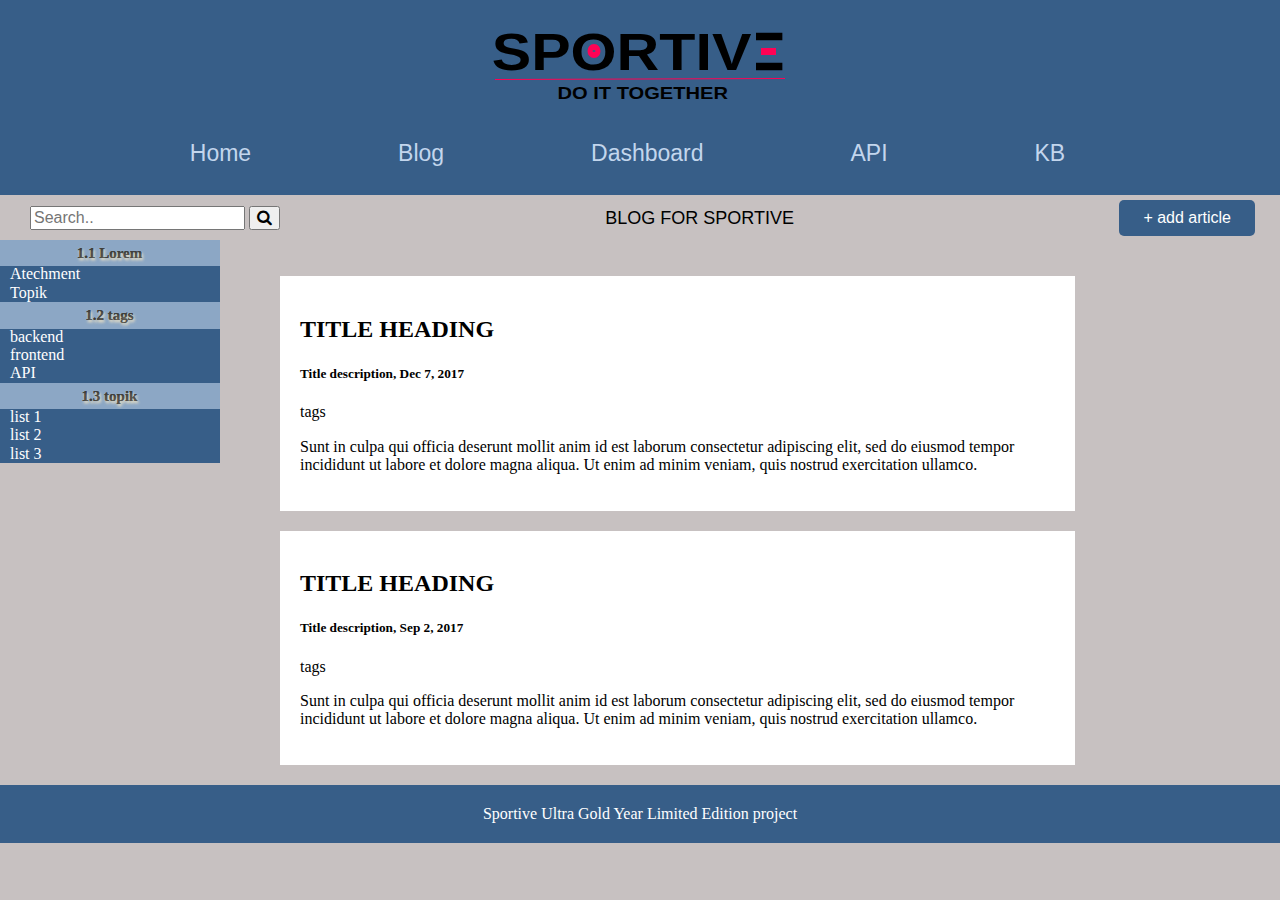
==== commit e231e1bf: "Rename blog.html to index.html" ====
--- a/index.html
+++ b/index.html
@@ -1,188 +1,144 @@
 <!DOCTYPE html>
 <html lang="en">
+
 <head>
-    <meta charset="UTF-8">
-    <meta name="viewport" content="width=device-width, initial-scale=1.0">
-    <meta http-equiv="X-UA-Compatible" content="ie=edge">
-    <title>Burgers</title>
-    
-    <link rel="stylesheet" href="css/normalize.css">
-    <link rel="stylesheet" href="css/main.css">
+  <meta charset="UTF-8">
+  <meta name="viewport" content="width=device-width, initial-scale=1.0">
+  <meta http-equiv="X-UA-Compatible" content="ie=edge">
+  <title>Sportive-team</title>
+  <link rel="stylesheet" href="./assets/styles/normalize.css">
+  <link rel="stylesheet" href="./assets/styles/styles.css">
+  <link rel="stylesheet" href="https://cdnjs.cloudflare.com/ajax/libs/font-awesome/4.7.0/css/font-awesome.min.css">
 </head>
+
 <body>
-    <div claess="wrapper">
-        <div class="maincontent">
-            <section class="section hero">
-                <div class="conteainer hero__conteiner">
-                    <header class="header">
-                        <div class="header__logo">
-                            <a href="" class="logo">
-                                <img src="img/logo.svg" alt="logo" class="logo__img">
-                            </a>
-                        </div>
-                        <div class="header__menu">
-                            <nav class="nav">
-                                <ul class="nav__list">
-                                    <li class="nav__item"><a href="#2" class="nav__link">О нас</a></li>
-                                    <li class="nav__item"><a href="#3" class="nav__link">Бургеры</a></li>
-                                    <li class="nav__item"><a href="#4" class="nav__link">Команда</a></li>
-                                    <li class="nav__item"><a href="#5" class="nav__link">Меню</a></li>
-                                    <li class="nav__item"><a href="#6" class="nav__link">Отзывы</a></li>
-                                    <li class="nav__item"><a href="#6" class="nav__link">Контакты</a></li>
-                                </ul>
-                            </nav>
-                            <div class="header__btn">
-                                <a href="" class="order-link">Заказать</a>
+  <div class="wrapper">
+    <div class="content">
+      <header class="main-header">
+        <div class="main-header_logo">
+          <svg width="300" height="80">
 
-                            </div> 
-                        </div>
-                    </header>
-                    <div class="hero__content">
-                        <div class="hero__img">
-                            <img src="img/content/drops.png" alt="drops">
-                        </div>
-                        <div class="hero__description">
-                            <h2 class="section__title">
-                                Мы делаем
-                            </h2>
-                            <div class="hero__description-text">
-                                натуральные бургеры
-                            </div>
-                        </div>
-                    </div>
+            <g>
+              <title>background</title>
+              <rect fill="#375e88" id="canvas_background" height="82" width="302" y="-1" x="-1" />
+              <g display="none" overflow="visible" y="0" x="0" height="100%" width="100%" id="canvasGrid">
+                <rect fill="url(#gridpattern)" stroke-width="0" y="0" x="0" height="100%" width="100%" />
+              </g>
+            </g>
+            <g>
+              <title>Layer 1</title>
+              <text stroke="#000" transform="matrix(2.465026835930672,0,0,2.180357055153166,-182.99788712616095,-175.80802272600798) "
+                font-weight="bold" xml:space="preserve" text-anchor="start" font-family="'League Gothic', sans-serif" font-size="24"
+                id="svg_1" y="100.786647" x="74.943988" stroke-width="0" fill="#000000">SPORTIV</text>
+              <line stroke="#000" stroke-linecap="undefined" stroke-linejoin="undefined" id="svg_4" y2="10.5" x2="292.355342" y1="10.5"
+                x1="266" stroke-width="7.5" fill="none" />
+              <line stroke="#ff0255" stroke-linecap="undefined" stroke-linejoin="undefined" id="svg_7" y2="25.5" x2="286" y1="25.5" x1="271"
+                stroke-width="7" fill="none" />
+              <ellipse ry="3" rx="2.5" id="svg_11" cy="25" cx="104" stroke-width="8" stroke="#ff0255" fill="none" />
+              <line stroke="#ff0255" stroke-linecap="null" stroke-linejoin="null" id="svg_12" y2="52.5" x2="295" y1="53.5" x1="4.999991"
+                fill-opacity="null" stroke-opacity="null" fill="none" />
+              <text font-style="normal" stroke="#ff0255" transform="matrix(0.8378846004790858,0,0,0.6865872819291211,79.29424882001209,68.56757908540965) "
+                font-weight="bold" xml:space="preserve" text-anchor="start" font-family="Oswald, sans-serif" font-size="24"
+                id="svg_13" y="7.139861" x="-14.076124" fill-opacity="null" stroke-opacity="null" stroke-width="0" fill="#000000">DO IT TOGETHER</text>
+              <line stroke="#000" stroke-linecap="undefined" stroke-linejoin="undefined" id="svg_15" y2="40.5" x2="292.355342" y1="40.5"
+                x1="266" stroke-width="7.5" fill="none" />
+            </g>
+          </svg>
+        </div>
+        <nav class="nav-wrap">
+          <ul class="nav">
+            <li class="nav_item">
+              <a href="#" class="nav_item-link">Home</a>
+            </li>
+            <li class="nav_item">
+              <a href="Blog.html" class="nav_item-link">Blog</a>
+            </li>
+            <li class="nav_item">
+              <a href="#" class="nav_item-link">Dashboard</a>
+            </li>
+            <li class="nav_item">
+              <a href="#" class="nav_item-link">API</a>
+            </li>
+            <li class="nav_item">
+              <a href="#" class="nav_item-link">KB</a>
+            </li>
+          </ul>
+        </nav>
+      </header>
+
+      <main class="main">
+        <div class="main-add">
+          <ul class="add-list">
+            <li class="add-item">
+                <div class="search-container">
+                    <form class="search">
+                      <input class="search-input" type="text" placeholder="Search.." name="search">
+                      <button class="search-button" type="submit"><i class="fa fa-search"></i></button>
+                    </form>
+                  </div>
+            </li>
+            <li class="add-item motto">
+              <div class="motto">blog for sportive </div>
+            </li>
+            <li class="add-item">
+              <button class="add-btn">+ add article</button>
+            </li>
+          </ul>
+        </div>
+        <div class="layout-blog">
+          <aside class="aside-blog">
+            
+            <div class="news-blog">
+              <h2 class="title-news">1.1 Lorem</h2>
+              <ul class="news-list">
+                <li class="news-intem">Atechment</li>
+                <li class="news-intem">Topik</li>
+              </ul>
+            </div>
+            <div class="news-blog">
+                <h2 class="title-news">1.2 tags</h2>
+                <ul class="news-list">
+                  <li class="news-intem">backend</li>
+                  <li class="news-intem">frontend</li>
+                  <li class="news-intem">API</li>
+                </ul>
+              </div>
+              <div class="news-blog">
+                  <h2 class="title-news">1.3 topik</h2>
+                  <ul class="news-list">
+                    <li class="news-intem">list 1</li>
+                    <li class="news-intem">list 2</li>
+                    <li class="news-intem">list 3</li>
+                  </ul>
                 </div>
-            </section>
-            <section class="section best">
-                <div class="container">
-                    <h2 class="section__title section__title--best">
-                        Мы лучшие
-                    </h2>
-                </div>
-            </section>  
 
-            <section class="section reviews">
+
+          </aside>
+          <div class="row">
+            <div class="leftcolumn">
+              <div class="card">
+                <h2>TITLE HEADING</h2>
+                <h5>Title description, Dec 7, 2017</h5>
                 
-                    <ul class="reviews__list">
-                        <li class="reviews__item">
-                            <div class="review">
-                                <div class="review__img" style="background-image: url(img/photos/fo00to1.jpg)"></div>
-                                <div class="review__content">
-                                    <h5 class="review__title">Анна Спилберг</h5>
-                                    <div class="review__description">Мысли все о них и о них, о них и о них. Нельзя устоять, невозможно забыть... Никогда не думал, что булочки могут быть такими мягкими, котлетка такой сочной, а сыр таким расплавленным.</div>
-                                    <div class="review__button">
-                                        <button class="button button_color_black">Подробнее</button>
-                                        <p>Lorem ipsum dolor, sit amet consectetur adipisicing elit. Unde nesciunt fuga recusandae numquam, corporis porro! Omnis accusamus corrupti blanditiis quibusdam iste rem, modi eaque tenetur laborum, voluptatem voluptatibus quo voluptate!</p>
-                                    </div>    
-                                </div>
-                            </div>
-                        </li>
-    
-                        <li class="reviews__item">
-                            <div class="review">
-                                <div class="review__img" style="background-image: url(img/photos/foto1.jpg)"></div>
-                                <div class="review__content">
-                                    <h5 class="review__title">Константин Спилберг</h5>
-                                    <div class="review__description">Мысли все о них и о них, о них и о них. Нельзя устоять, невозможно забыть... Никогда не думал, что булочки могут быть такими мягкими, котлетка такой сочной, а сыр таким расплавленным.</div>
-                                    <div class="review__button">
-                                            <button class="button button_color_black">Подробнее</button>
-                                            <p>Lorem ipsum dolor, sit amet consectetur adipisicing elit. Unde nesciunt fuga recusandae numquam, corporis porro! Omnis accusamus corrupti blanditiis quibusdam iste rem, modi eaque tenetur laborum, voluptatem voluptatibus quo voluptate!</p>
-                                    </div>    
-                                </div>    
-                            </div>
-                        </li>
-    
-                        <li class="reviews__item">
-                            <div class="review">
-                                <div class="review__img" style="background-image: url(img/photos/foto1.jpg)"></div>
-                                <div class="review__content">
-                                    <h5 class="review__title">Виктрия Спилберг</h5>
-                                    <div class="review__description">Мысли все о них и о них, о них и о них. Нельзя устоять, невозможно забыть... Никогда не думал, что булочки могут быть такими мягкими, котлетка такой сочной, а сыр таким расплавленным.</div>
-                                    <div class="review__button">
-                                            <button class="button button_color_black">Подробнее</button>
-                                            <p>Lorem ipsum dolor, sit amet consectetur adipisicing elit. Unde nesciunt fuga recusandae numquam, corporis porro! Omnis accusamus corrupti blanditiis quibusdam iste rem, modi eaque tenetur laborum, voluptatem voluptatibus quo voluptate!</p>
-                                    </div>    
-                                </div>    
-                                
-                            </div>
-                        </li>
-    
-                        <li class="reviews__item">
-                            <div class="review">
-                                <div class="review__img" style="background-image: url(img/photos/foto1.jpg)"></div>
-                                <div class="review__content">
-                                    <h5 class="review__title">Артем Спилберг</h5>
-                                    <div class="review__description">Мысли все о них и о них, о них и о них. Нельзя устоять, невозможно забыть... Никогда не думал, что булочки могут быть такими мягкими, котлетка такой сочной, а сыр таким расплавленным.</div>
-                                    <div class="review__button">
-                                            <button class="button button_color_black">Подробнее</button>
-                                            <p>Lorem ipsum dolor, sit amet consectetur adipisicing elit. Unde nesciunt fuga recusandae numquam, corporis porro! Omnis accusamus corrupti blanditiis quibusdam iste rem, modi eaque tenetur laborum, voluptatem voluptatibus quo voluptate!</p>
-                                    </div>    
-                                </div>    
-                            </div>
-                        </li>
-    
-                        <li class="reviews__item">
-                            <div class="review">
-                                <div class="review__img" style="background-image: url(img/photos/foto1.jpg)"></div>
-                                <div class="review__content">
-                                    <h5 class="review__title">Илья Спилберг</h5>
-                                    <div class="review__description">Мысли все о них и о них, о них и о них. Нельзя устоять, невозможно забыть... Никогда не думал, что булочки могут быть такими мягкими, котлетка такой сочной, а сыр таким расплавленным.</div>
-                                    <div class="review__button">
-                                            <button class="button button_color_black">Подробнее</button>
-                                            <p>Lorem ipsum dolor, sit amet consectetur adipisicing elit. Unde nesciunt fuga recusandae numquam, corporis porro! Omnis accusamus corrupti blanditiis quibusdam iste rem, modi eaque tenetur laborum, voluptatem voluptatibus quo voluptate!</p>
-                                    </div>    
-                                </div>    
-                            </div>
-                        </li>
-    
-                        <li class="reviews__item">
-                            <div class="review">
-                                <div class="review__img" style="background-image: url(img/photos/foto1.jpg)"></div>
-                                <div class="review__content">
-                                    <h5 class="review__title">Анастасия Спилберг</h5>
-                                    <div class="review__description">Мысли все о них и о них, о них и о них. Нельзя устоять, невозможно забыть... Никогда не думал, что булочки могут быть такими мягкими, котлетка такой сочной, а сыр таким расплавленным.</div>
-                                    <div class="review__button">
-                                            <button class="button button_color_black">Подробнее</button>
-                                            <p>Lorem ipsum dolor, sit amet consectetur adipisicing elit. Unde nesciunt fuga recusandae numquam, corporis porro! Omnis accusamus corrupti blanditiis quibusdam iste rem, modi eaque tenetur laborum, voluptatem voluptatibus quo voluptate!</p>
-                                    </div>    
-                                </div>    
-                            </div>
-                        </li>
-    
-                        <li class="reviews__item">
-                            <div class="review">
-                                <div class="review__img" style="background-image: url(img/photos/foto1.jpg)"></div>
-                                <div class="review__content">
-                                    <h5 class="review__title">Владимир Спилберг</h5>
-                                    <div class="review__description">Мысли все о них и о них, о них и о них. Нельзя устоять, невозможно забыть... Никогда не думал, что булочки могут быть такими мягкими, котлетка такой сочной, а сыр таким расплавленным.</div>
-                                    <div class="review__button">
-                                            <button class="button button_color_black">Подробнее</button>
-                                            <p>Lorem ipsum dolor, sit amet consectetur adipisicing elit. Unde nesciunt fuga recusandae numquam, corporis porro! Omnis accusamus corrupti blanditiis quibusdam iste rem, modi eaque tenetur laborum, voluptatem voluptatibus quo voluptate!</p>
-                                    </div>    
-                                </div>    
-                            </div>
-                        </li>
-    
-                        <li class="reviews__item">
-                            <div class="review">
-                                <div class="review__img" style="background-image: url(img/photos/foto1.jpg)"></div>
-                                <div class="review__content">
-                                    <h5 class="review__title">Сергей Спилберг</h5>
-                                    <div class="review__description">Мысли все о них и о них, о них и о них. Нельзя устоять, невозможно забыть... Никогда не думал, что булочки могут быть такими мягкими, котлетка такой сочной, а сыр таким расплавленным.</div>
-                                    <div class="review__button">
-                                        <button class="button button_color_black">Подробнее</button>
-                                        <p>Lorem ipsum dolor, sit amet consectetur adipisicing elit. Unde nesciunt fuga recusandae numquam, corporis porro! Omnis accusamus corrupti blanditiis quibusdam iste rem, modi eaque tenetur laborum, voluptatem voluptatibus quo voluptate!</p>
-                                    </div>    
-                                </div>    
-                            </div>
-                        </li>
-                    </ul>
-    
+                <p>tags</p>
+                <p>Sunt in culpa qui officia deserunt mollit anim id est laborum consectetur adipiscing elit, sed do eiusmod tempor incididunt ut labore et dolore magna aliqua. Ut enim ad minim veniam, quis nostrud exercitation ullamco.</p>
+              </div>
+              <div class="card">
+                <h2>TITLE HEADING</h2>
+                <h5>Title description, Sep 2, 2017</h5>
                 
-            </sectioin>      
-            <div class="nav-sidebar">
-                    Sidebar!!!
-            </div> 
+                <p>tags</p>
+                <p>Sunt in culpa qui officia deserunt mollit anim id est laborum consectetur adipiscing elit, sed do eiusmod tempor incididunt ut labore et dolore magna aliqua. Ut enim ad minim veniam, quis nostrud exercitation ullamco.</p>
+              </div>
+            </div>
         </div>
+        
+      </main>
     </div>
+    <footer class="footer">
+      <div>Sportive Ultra Gold Year Limited Edition project</div>
+    </footer>
+  </div>
 </body>
-</html>+
+</html>
--- a/assets/styles/styles.css
+++ b/assets/styles/styles.css
@@ -0,0 +1,157 @@
+body {
+  
+  background: #c7c1c1;
+}
+.main-header {
+  background-color: #375e88;
+  border: 1px solid #375e88;
+  padding-bottom: 20px;
+}
+
+.main-header_logo {
+  width: 300px;
+  margin: 25px auto;
+}
+.nav{
+  padding: 0;
+  width: 80%;
+  margin: 0 auto;
+  display: -webkit-box;
+  display: -ms-flexbox;
+  display: flex;
+  -ms-flex-pack: distribute;
+  justify-content: space-around
+}
+.nav_item{
+  list-style-type: none;
+    margin-right: 25px;
+    border-bottom: 2px solid transparent;
+    padding: 5px 9px;
+    -webkit-transition: 0.7s;
+    transition: 0.7s;
+}
+.nav_item-link {
+  text-decoration: none;
+  font-family: sans-serif;
+  color: #c3d6ed;
+  font-size: 23px;
+}
+.nav_item:hover {
+  border-bottom: 2px solid #c3d6ed;
+  -webkit-transition: 0.7s;
+  transition: 0.7s;
+}
+/*main*/
+.add-list{
+  display: flex;
+  justify-content: space-between;
+  align-items: center;
+  margin: 0;
+  padding: 0;
+  list-style: none;
+  margin-bottom: 15px;
+}
+.add-item{
+  
+  display: inline-block;
+  padding: 5px 25px;
+  margin-left: 5px;
+}
+/*serch-------------------------------------------*/
+
+ .search-input [type=text] {
+  padding: 6px;
+  margin-top: 8px;
+  font-size: 17px;
+  border: none;
+}
+.search-container .search-button:hover {
+  background: #ccc;
+}
+
+
+/*serch-------------------------------------------*/
+.motto{
+  text-transform: uppercase;
+  text-decoration: none;
+    font-family: sans-serif;
+    color: rgb(0, 0, 0);
+    font-size:18px
+}
+
+.add-btn {
+  
+  background-color: #375e88;
+  color: white;
+  font-size: 16px;
+  padding: 9px 24px;
+  border: none;
+  cursor: pointer;
+  border-radius: 5px;
+  text-align: center;
+}
+
+.add-btn:hover {
+  background-color: #294768;
+}
+/*serch-------------------------------------------*/
+.layout-blog{
+  display: inline-block;
+  display: flex;
+  justify-content: flex-start;
+  
+}
+
+.title-news{
+  text-align: center;
+  background: #8ca7c5;
+  color: rgba(75,74,69,0.8);
+  text-shadow: 1px 2px 3px #DAD7C5, 0 0 0 #000, 1px 2px 3px #DAD7C5;
+  font-size: 15px;
+  font-weight: bold;
+  margin: -16px 0px -17px 0px;
+  padding: 5px 6px 4px 5px;
+  position: relative;
+}
+
+.news-list{
+
+  overflow: hidden;
+  background-color: #375e88;
+  color: white;
+  font-size: 16px;
+  padding: 0px;
+  padding-left: 10px;
+  width: 210px;
+}
+
+.topik{
+  margin-left: 50px;
+}
+
+/*--------------topik---------------*/
+/* Create two unequal columns that floats next to each other */
+/* Left column */
+.leftcolumn {   
+  margin-left: 60px;
+  width: 75%;
+}
+
+/* Add a card effect for articles */
+.card {
+   background-color: white;
+   padding: 20px;
+   margin-top: 20px;
+}
+
+.footer {
+  padding: 20px;
+  text-align: center;
+  background-color: #375e88;
+  color: white;
+  margin-top: 20px;
+}
+
+/* Add a card effect for articles */
+
+
